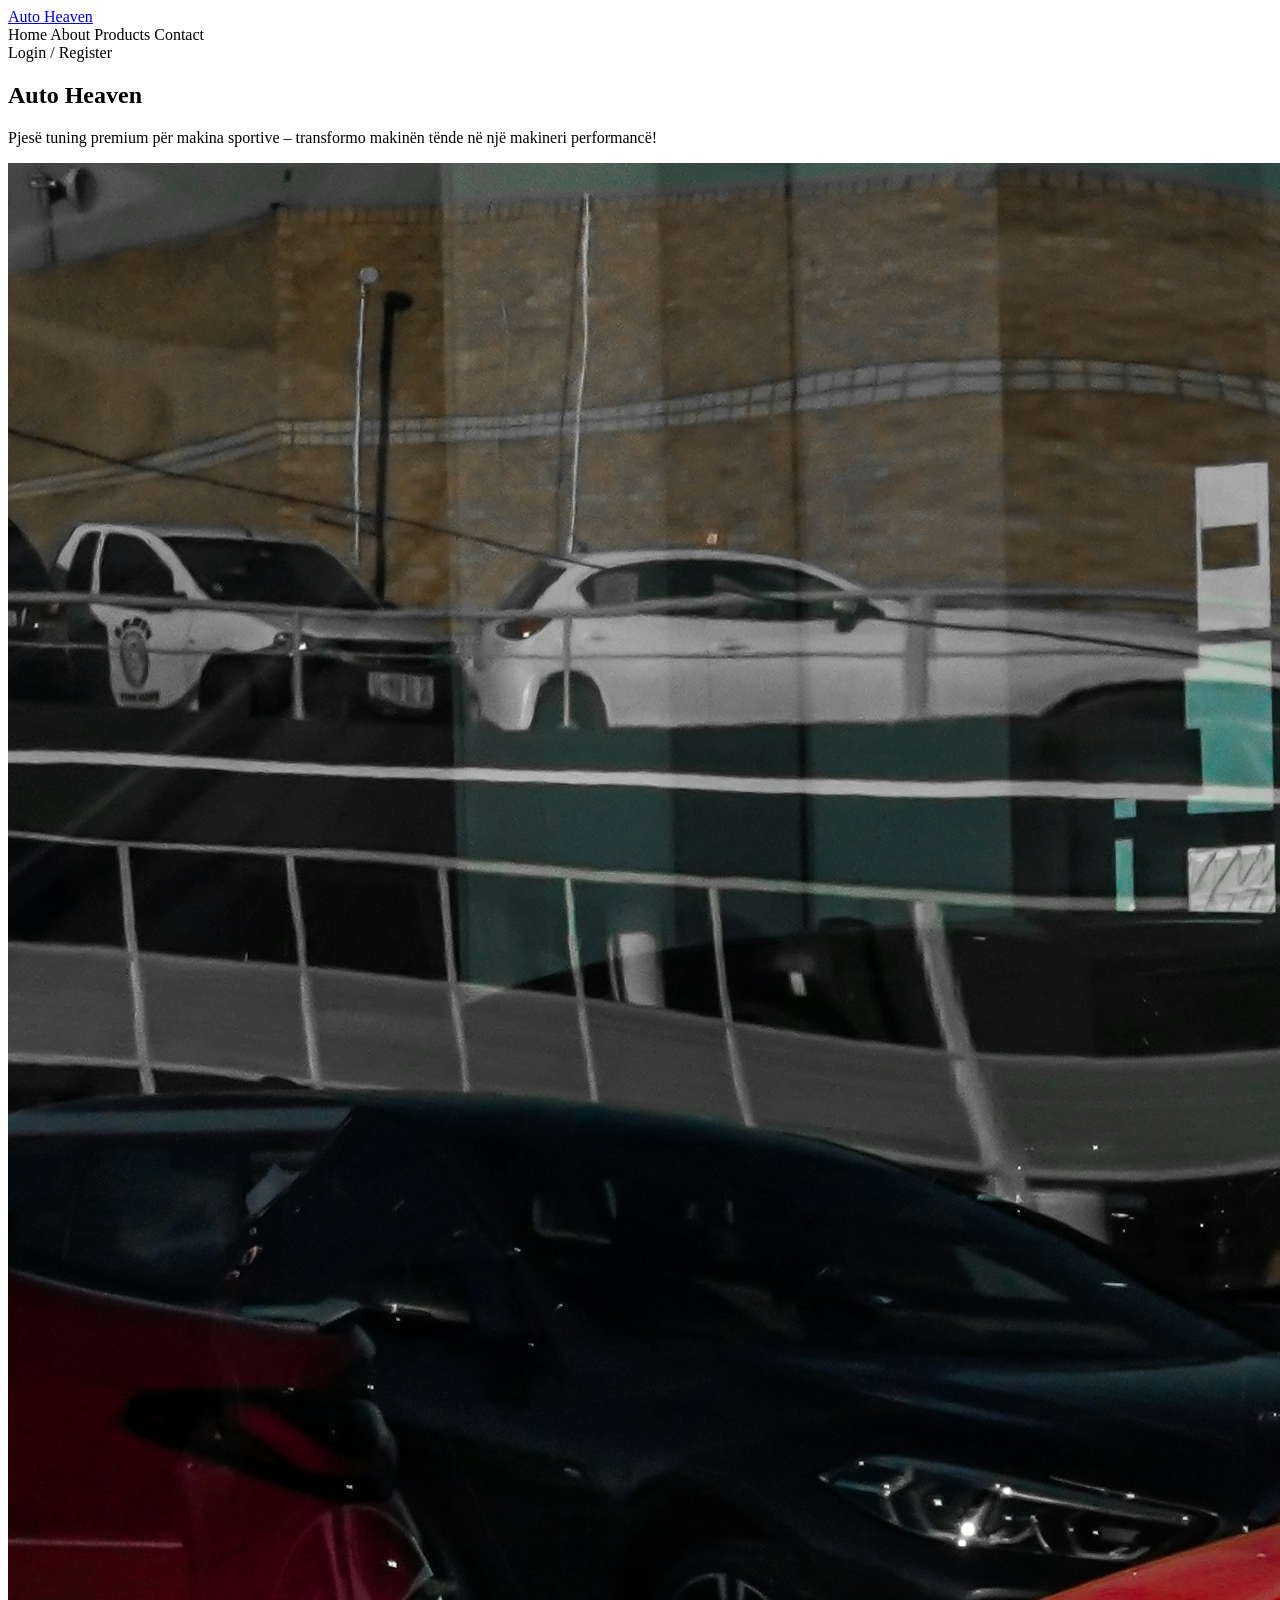
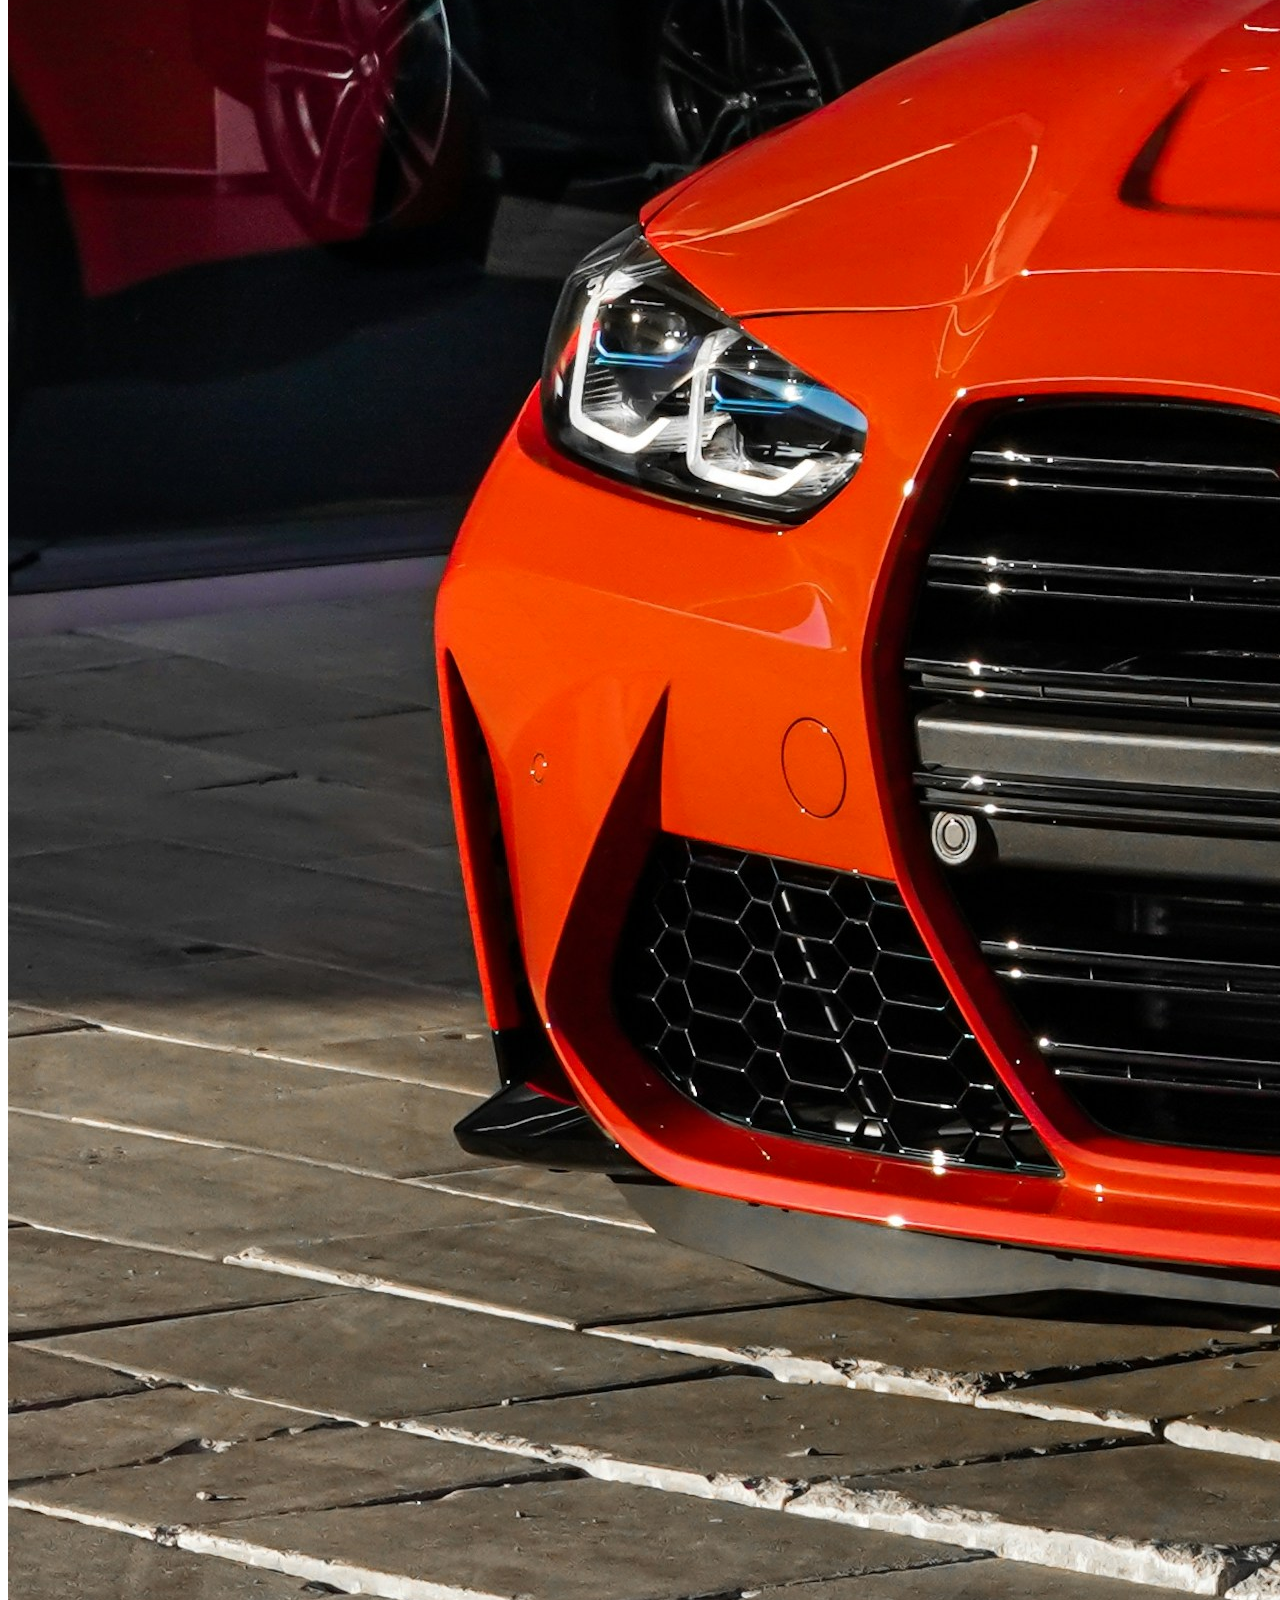
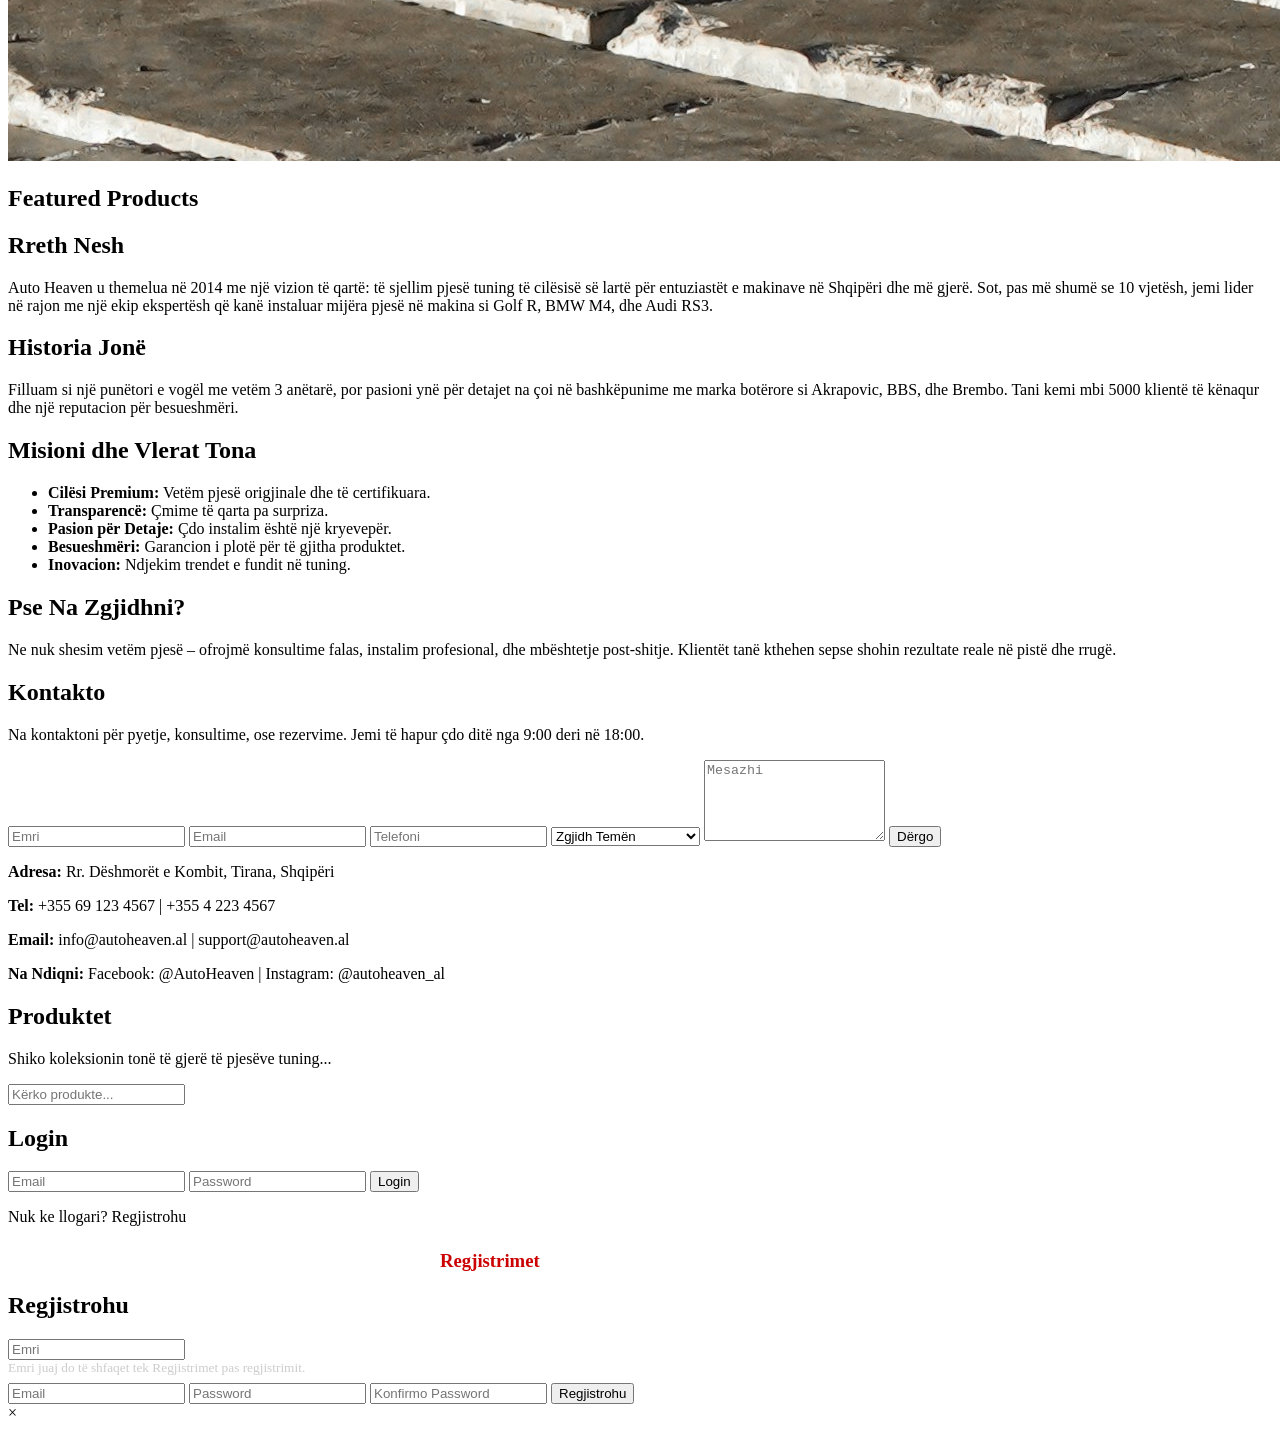
==== index.html @ 958596b0 "Update index.html" ====
<!DOCTYPE html>
<html lang="sq">
<head>
  <meta charset="UTF-8" />
  <meta name="viewport" content="width=device-width, initial-scale=1.0"/>
  <title>Auto Heaven | High-Performance Parts & Tuning</title>
  <link href="https://fonts.googleapis.com/css2?family=Orbitron:wght@700&family=Rajdhani:wght@500;700&display=swap" rel="stylesheet">
  <link rel="stylesheet" href="style.css" />
</head>
<body>
  <nav class="navbar">
    <a href="#" class="logo" id="homeLink">Auto Heaven</a>

    <div class="nav-links">
      <a data-section="home">Home</a>
      <a data-section="about">About</a>
      <a data-section="products">Products</a>
      <a data-section="contact">Contact</a>
    </div>

    <div class="user-area">
      <span id="userGreeting"></span>
      <a data-section="login" id="loginLink" class="btn">Login / Register</a>
    </div>
  </nav>

  <section id="home" class="section active">
    <h1 class="section-title">Auto Heaven</h1>
    <p class="section-subtitle">Pjesë tuning premium për makina sportive – transformo makinën tënde në një makineri performancë!</p>
    <img src="./hero.jpg" alt="Hero" class="hero-img">
    <h2>Featured Products</h2>
    <div class="products-grid" id="featuredGrid"></div>
  </section>

  <section id="about" class="section"></section>
  <section id="products" class="section"></section>
  <section id="contact" class="section"></section>
  <section id="login" class="section form-section"></section>
  <section id="register" class="section form-section"></section>

  

  <section id="about" class="section">
    <div class="about-card">
      <h1 class="section-title">Rreth Nesh</h1>
      <p>Auto Heaven u themelua në 2014 me një vizion të qartë: të sjellim pjesë tuning të cilësisë së lartë për entuziastët e makinave në Shqipëri dhe më gjerë. Sot, pas më shumë se 10 vjetësh, jemi lider në rajon me një ekip ekspertësh që kanë instaluar mijëra pjesë në makina si Golf R, BMW M4, dhe Audi RS3.</p>
      <h2>Historia Jonë</h2>
      <p>Filluam si një punëtori e vogël me vetëm 3 anëtarë, por pasioni ynë për detajet na çoi në bashkëpunime me marka botërore si Akrapovic, BBS, dhe Brembo. Tani kemi mbi 5000 klientë të kënaqur dhe një reputacion për besueshmëri.</p>
      <h2>Misioni dhe Vlerat Tona</h2>
      <ul>
        <li><strong>Cilësi Premium:</strong> Vetëm pjesë origjinale dhe të certifikuara.</li>
        <li><strong>Transparencë:</strong> Çmime të qarta pa surpriza.</li>
        <li><strong>Pasion për Detaje:</strong> Çdo instalim është një kryevepër.</li>
        <li><strong>Besueshmëri:</strong> Garancion i plotë për të gjitha produktet.</li>
        <li><strong>Inovacion:</strong> Ndjekim trendet e fundit në tuning.</li>
      </ul>
      <h2>Pse Na Zgjidhni?</h2>
      <p>Ne nuk shesim vetëm pjesë – ofrojmë konsultime falas, instalim profesional, dhe mbështetje post-shitje. Klientët tanë kthehen sepse shohin rezultate reale në pistë dhe rrugë.</p>
    </div>
  </section>

  <section id="contact" class="section">
    <h1 class="section-title">Kontakto</h1>
    <p>Na kontaktoni për pyetje, konsultime, ose rezervime. Jemi të hapur çdo ditë nga 9:00 deri në 18:00.</p>
    <div class="contact-wrapper">
      <form id="contactForm">
        <input type="text" placeholder="Emri" required>
        <input type="email" placeholder="Email" required>
        <input type="tel" placeholder="Telefoni" required>
        <select>
          <option value="">Zgjidh Temën</option>
          <option value="info">Informacion Produkte</option>
          <option value="tuning">Konsultim Tuning</option>
          <option value="install">Instalim</option>
        </select>
        <textarea placeholder="Mesazhi" rows="5" required></textarea>
        <button type="submit" class="btn">Dërgo</button>
      </form>
      <div class="contact-info">
        <p><strong>Adresa:</strong> Rr. Dëshmorët e Kombit, Tirana, Shqipëri</p>
        <p><strong>Tel:</strong> +355 69 123 4567 | +355 4 223 4567</p>
        <p><strong>Email:</strong> info@autoheaven.al | support@autoheaven.al</p>
        <p><strong>Na Ndiqni:</strong> Facebook: @AutoHeaven | Instagram: @autoheaven_al</p>
      </div>
    </div>
  </section>

  <section id="products" class="section">
    <h1 class="section-title">Produktet</h1>
    <p>Shiko koleksionin tonë të gjerë të pjesëve tuning...</p>
    <input type="text" id="searchInput" placeholder="Kërko produkte..." class="search-bar">
    <div class="products-grid" id="productsGrid"></div>
  </section>

  <section id="login" class="section form-section">
    <h1>Login</h1>
    <form id="loginForm">
      <input type="email" id="loginEmail" placeholder="Email" required>
      <input type="password" id="loginPassword" placeholder="Password" required>
      <button type="submit" class="btn">Login</button>
      <p>Nuk ke llogari? <a data-section="register">Regjistrohu</a></p>
    </form>
    <div id="loggedInPanel" style="display:none; margin-top:1rem; text-align:center;">
      <p id="loggedInMsg" style="margin-bottom:1rem; font-weight:700;"></p>
      <button id="sectionLogoutBtn" class="btn">Logout</button>
    </div>
    <div id="registeredUsers" style="display:block; margin-top:1.5rem; text-align:left; max-width:400px; margin-left:auto; margin-right:auto;">
      <h3 style="color:#c00; margin-bottom:0.5rem;">Regjistrimet</h3>
      <ul id="registeredList"></ul>
    </div>
  </section>

  <section id="register" class="section form-section">
    <h1>Regjistrohu</h1>
    <form id="registerForm">
      <input type="text" id="regName" placeholder="Emri" required>
      <small style="color:#ccc; display:block; margin-bottom:0.4rem;">Emri juaj do të shfaqet tek Regjistrimet pas regjistrimit.</small>
      <input type="email" id="regEmail" placeholder="Email" required>
      <input type="password" id="regPassword" placeholder="Password" required>
      <input type="password" id="regConfirm" placeholder="Konfirmo Password" required>
      <button type="submit" class="btn">Regjistrohu</button>
    </form>
  </section>

  <div id="productModal" class="modal">
    <div class="modal-content">
      <span class="close">&times;</span>
      <img id="modalImg" src="" alt="">
      <h2 id="modalName"></h2>
      <p id="modalDesc"></p>
      <p id="modalPrice"></p>
    </div>
  </div>

  <script src="script.js"></script>
</body>
</html>
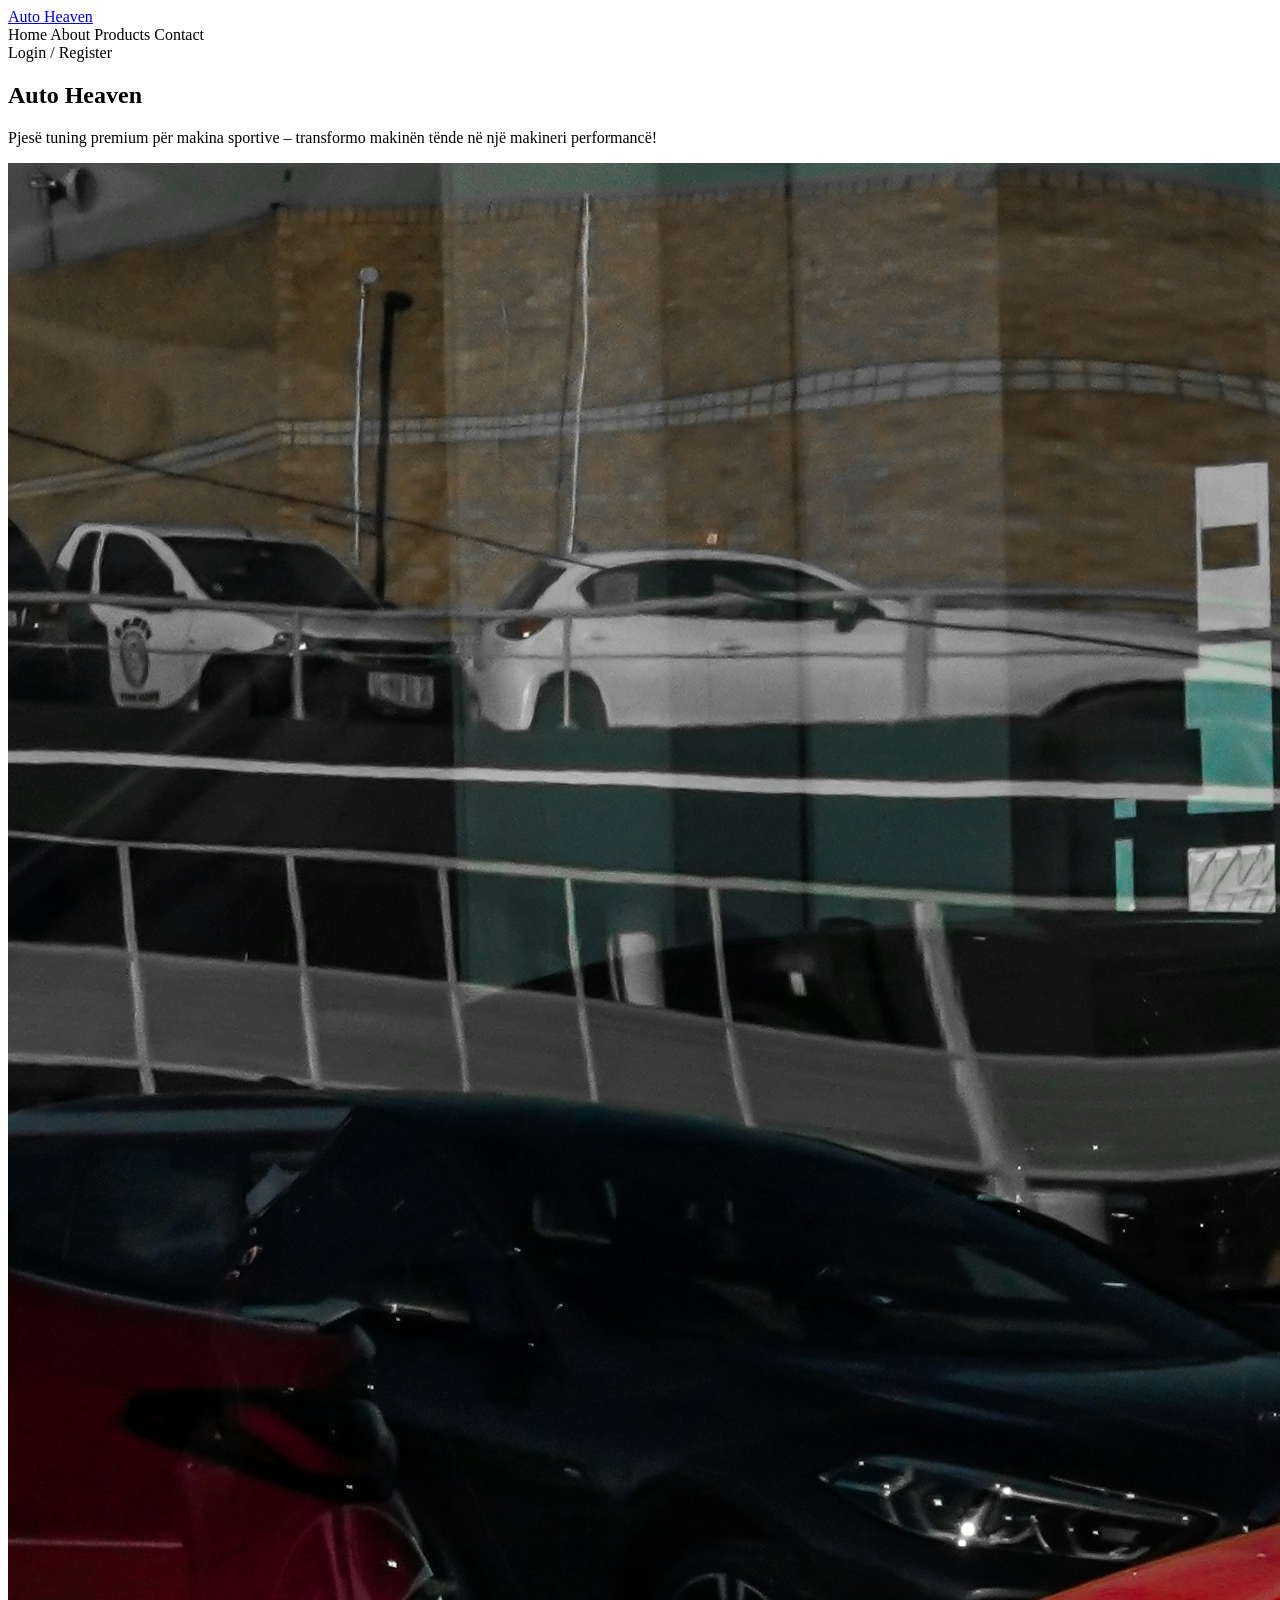
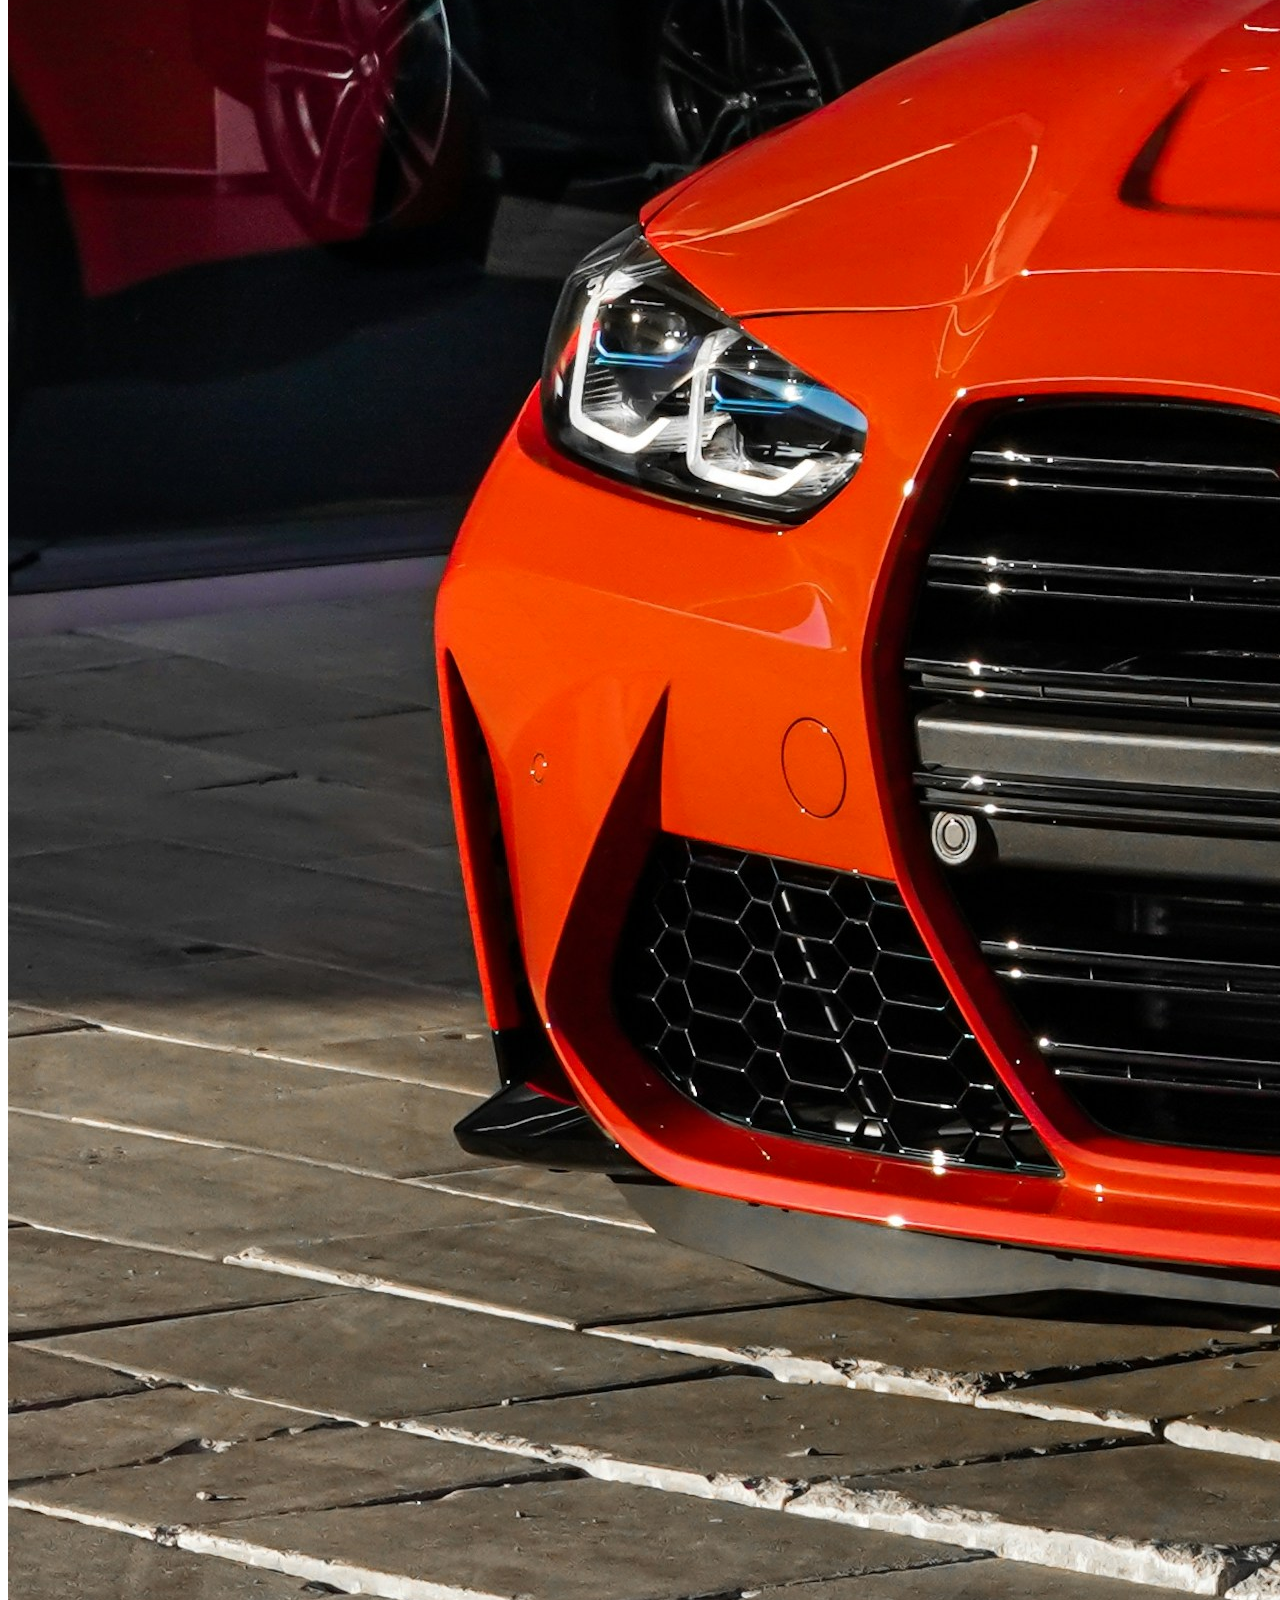
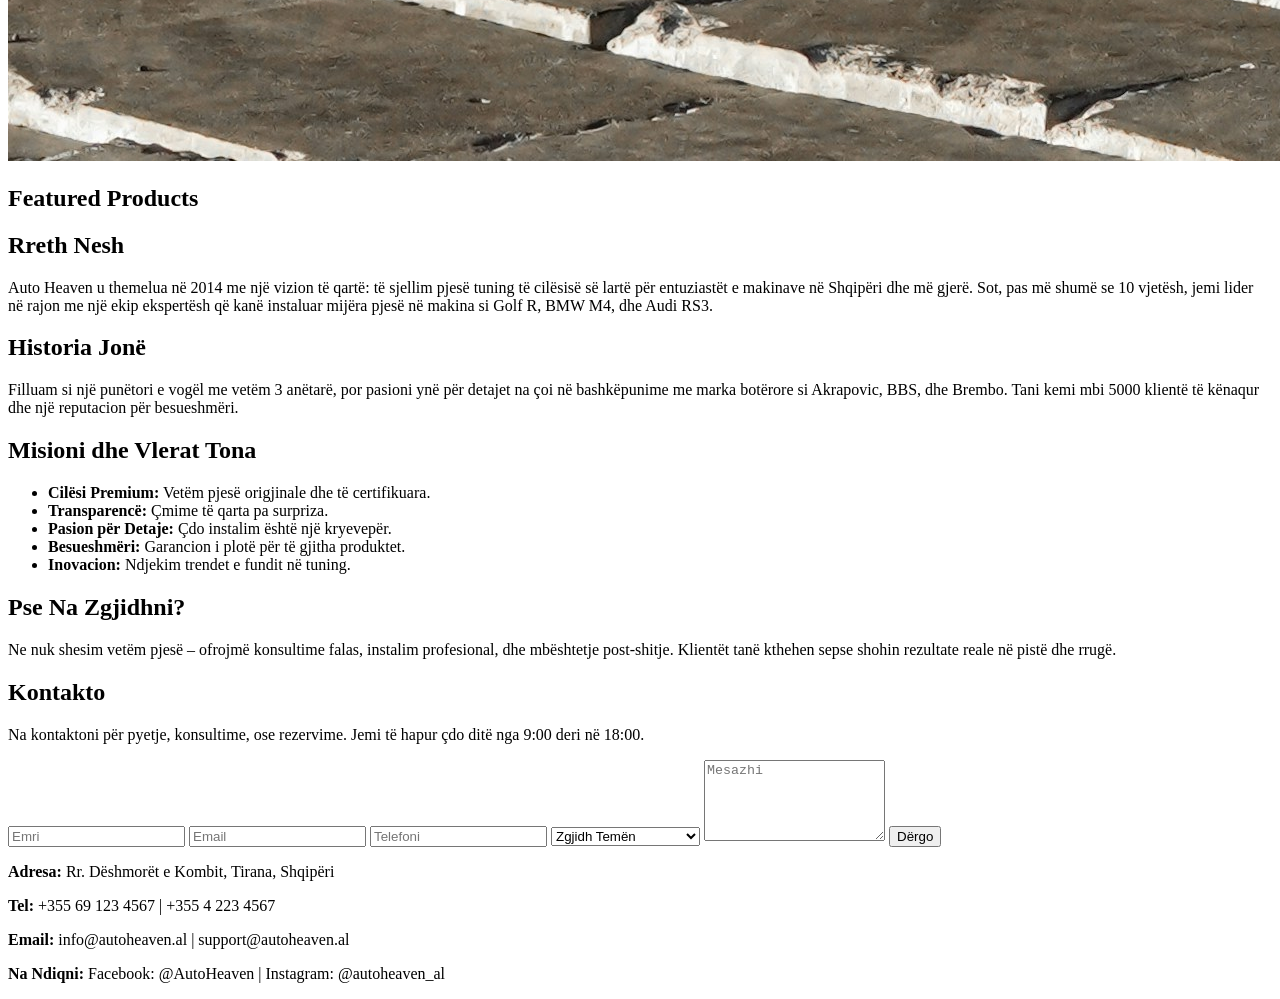
==== commit cf7fdc13: "Update index.html" ====
--- a/index.html
+++ b/index.html
@@ -84,54 +84,7 @@
       </div>
     </div>
   </section>
-
-  <section id="products" class="section">
-    <h1 class="section-title">Produktet</h1>
-    <p>Shiko koleksionin tonë të gjerë të pjesëve tuning...</p>
-    <input type="text" id="searchInput" placeholder="Kërko produkte..." class="search-bar">
-    <div class="products-grid" id="productsGrid"></div>
-  </section>
-
-  <section id="login" class="section form-section">
-    <h1>Login</h1>
-    <form id="loginForm">
-      <input type="email" id="loginEmail" placeholder="Email" required>
-      <input type="password" id="loginPassword" placeholder="Password" required>
-      <button type="submit" class="btn">Login</button>
-      <p>Nuk ke llogari? <a data-section="register">Regjistrohu</a></p>
-    </form>
-    <div id="loggedInPanel" style="display:none; margin-top:1rem; text-align:center;">
-      <p id="loggedInMsg" style="margin-bottom:1rem; font-weight:700;"></p>
-      <button id="sectionLogoutBtn" class="btn">Logout</button>
-    </div>
-    <div id="registeredUsers" style="display:block; margin-top:1.5rem; text-align:left; max-width:400px; margin-left:auto; margin-right:auto;">
-      <h3 style="color:#c00; margin-bottom:0.5rem;">Regjistrimet</h3>
-      <ul id="registeredList"></ul>
-    </div>
-  </section>
-
-  <section id="register" class="section form-section">
-    <h1>Regjistrohu</h1>
-    <form id="registerForm">
-      <input type="text" id="regName" placeholder="Emri" required>
-      <small style="color:#ccc; display:block; margin-bottom:0.4rem;">Emri juaj do të shfaqet tek Regjistrimet pas regjistrimit.</small>
-      <input type="email" id="regEmail" placeholder="Email" required>
-      <input type="password" id="regPassword" placeholder="Password" required>
-      <input type="password" id="regConfirm" placeholder="Konfirmo Password" required>
-      <button type="submit" class="btn">Regjistrohu</button>
-    </form>
-  </section>
-
-  <div id="productModal" class="modal">
-    <div class="modal-content">
-      <span class="close">&times;</span>
-      <img id="modalImg" src="" alt="">
-      <h2 id="modalName"></h2>
-      <p id="modalDesc"></p>
-      <p id="modalPrice"></p>
-    </div>
-  </div>
-
+  
   <script src="script.js"></script>
 </body>
 </html>
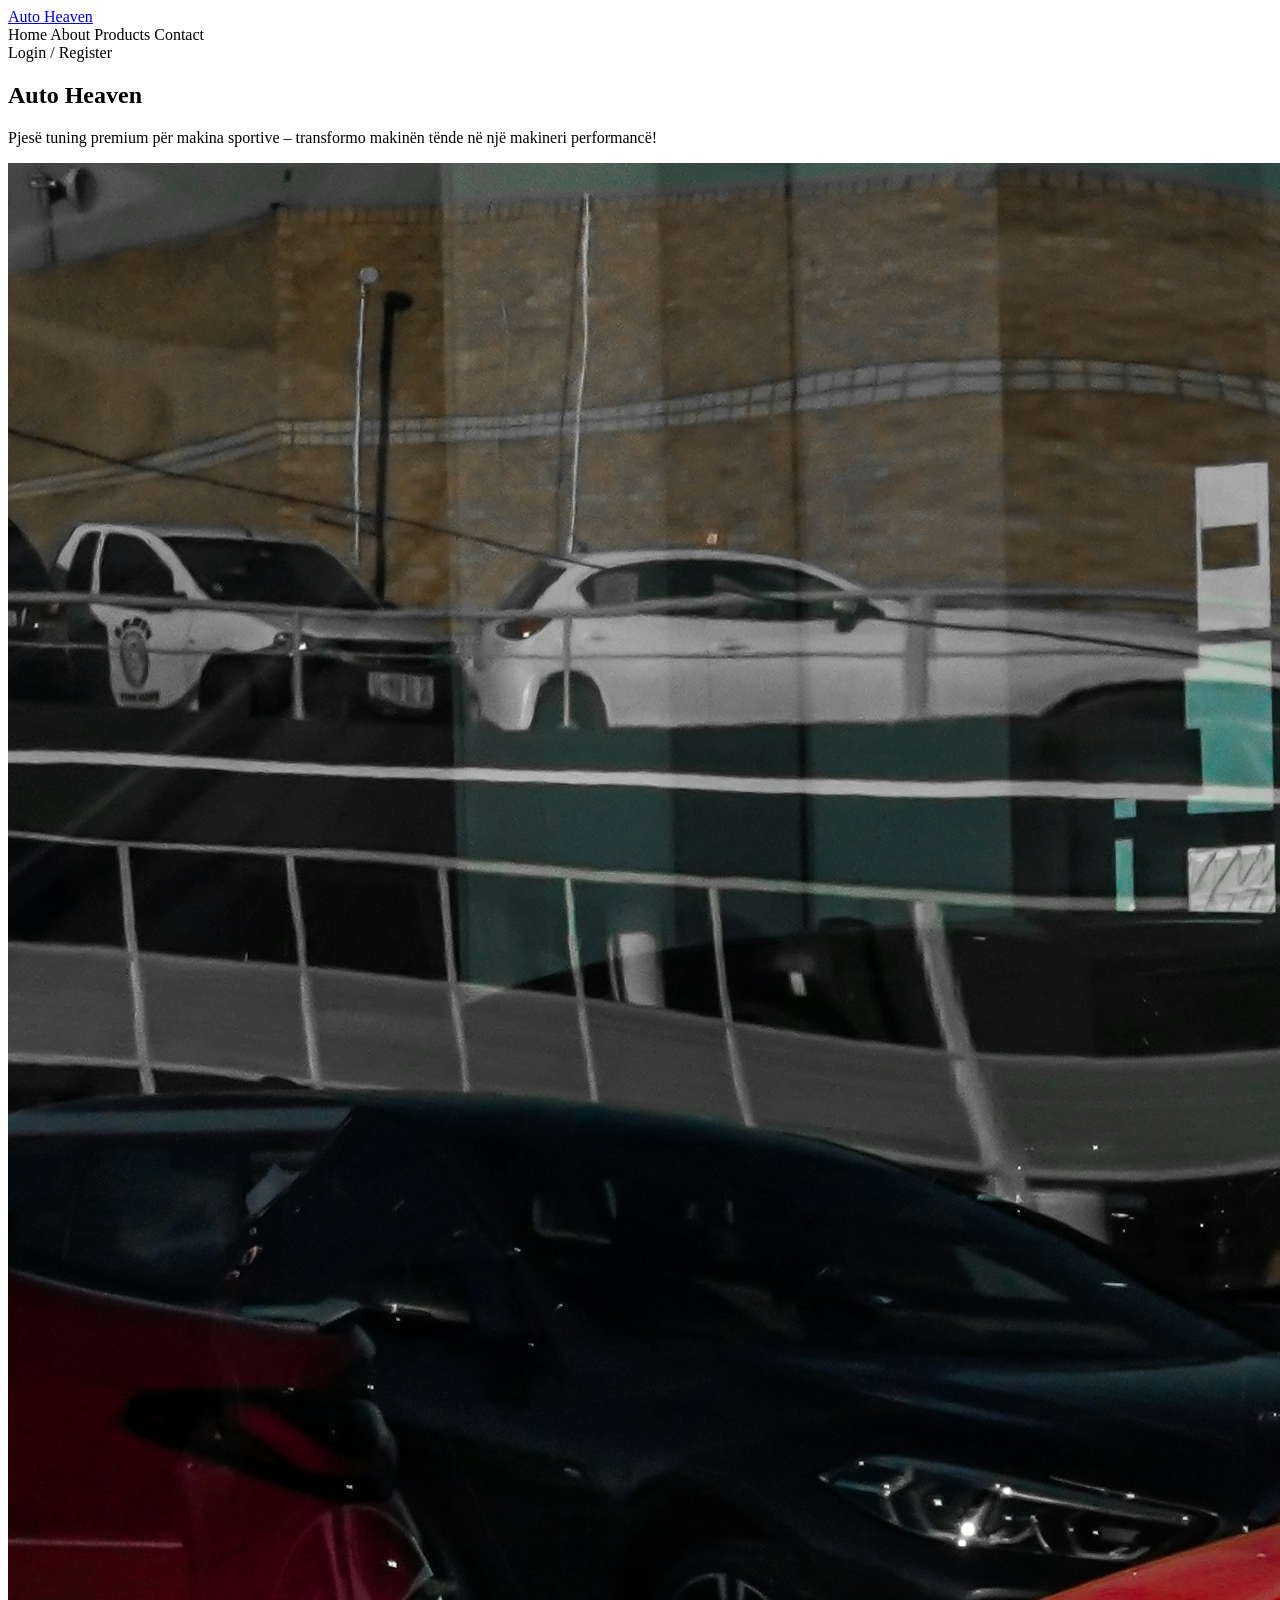
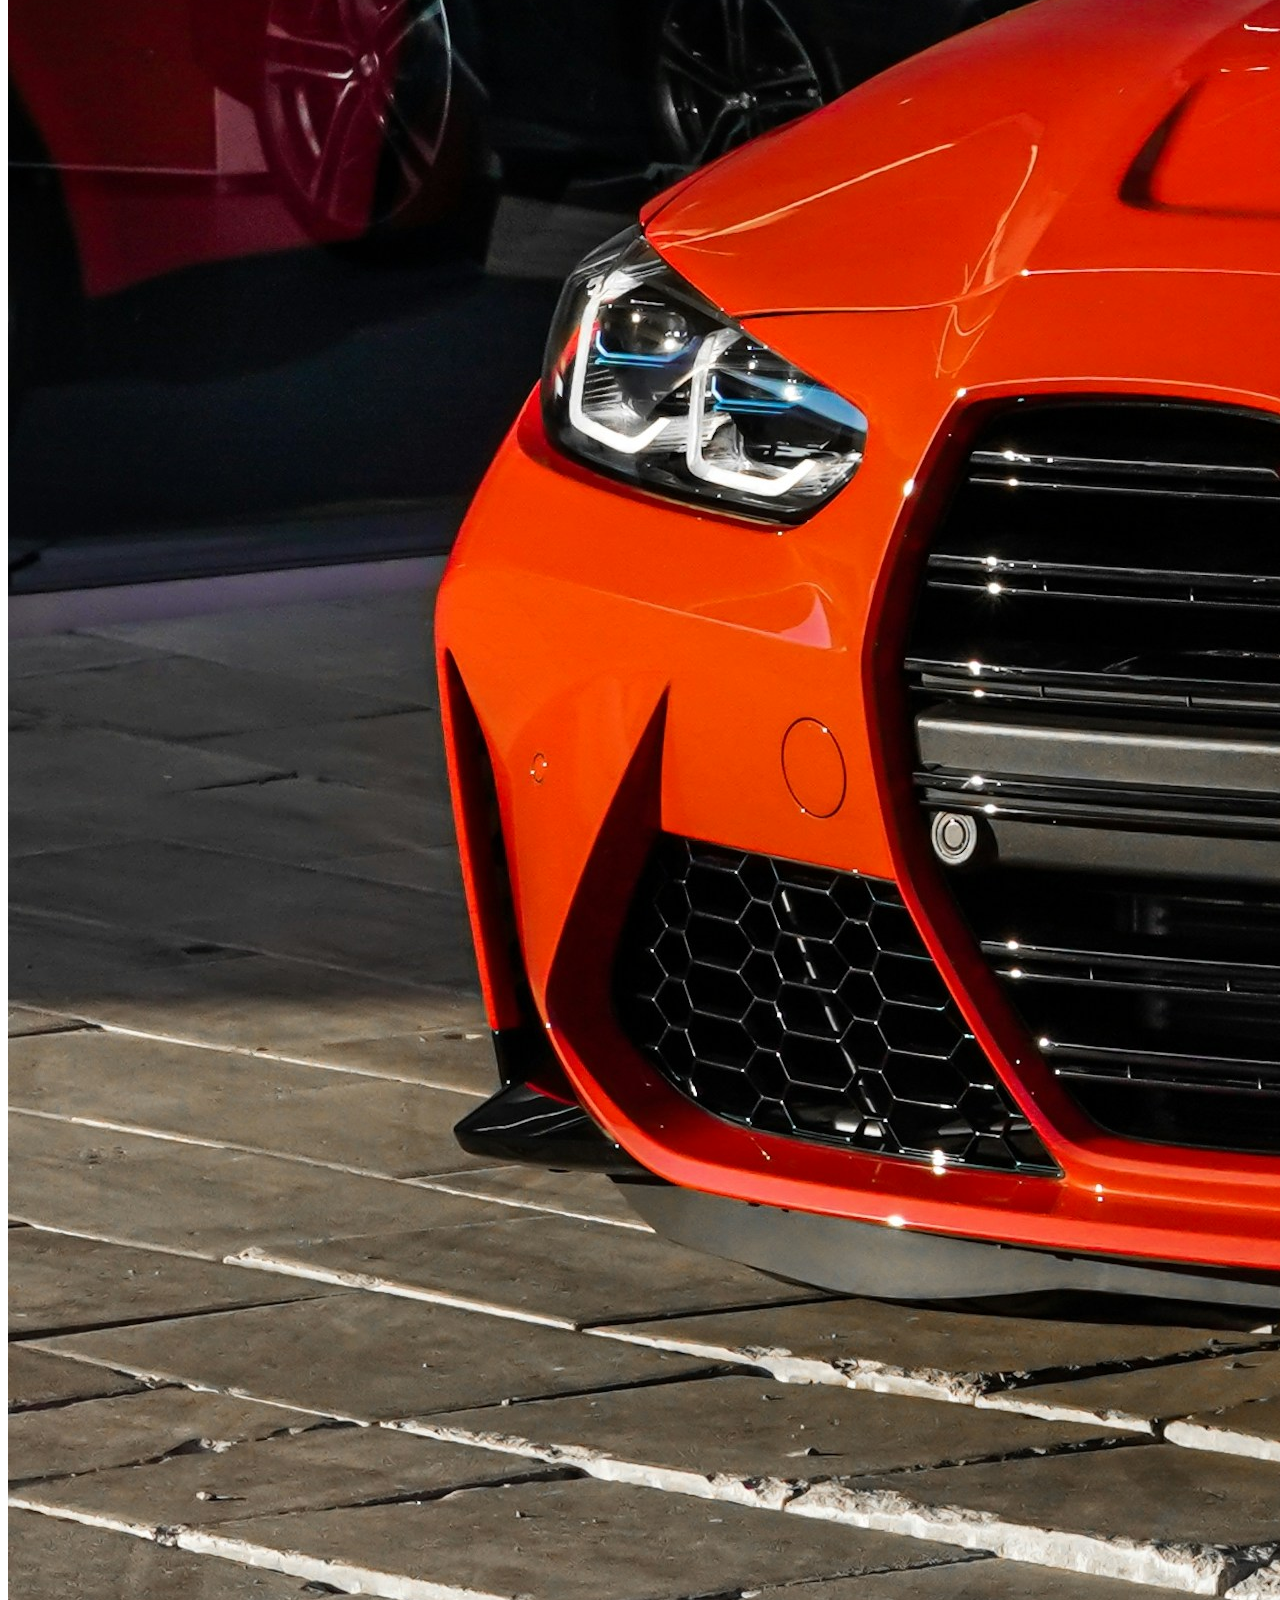
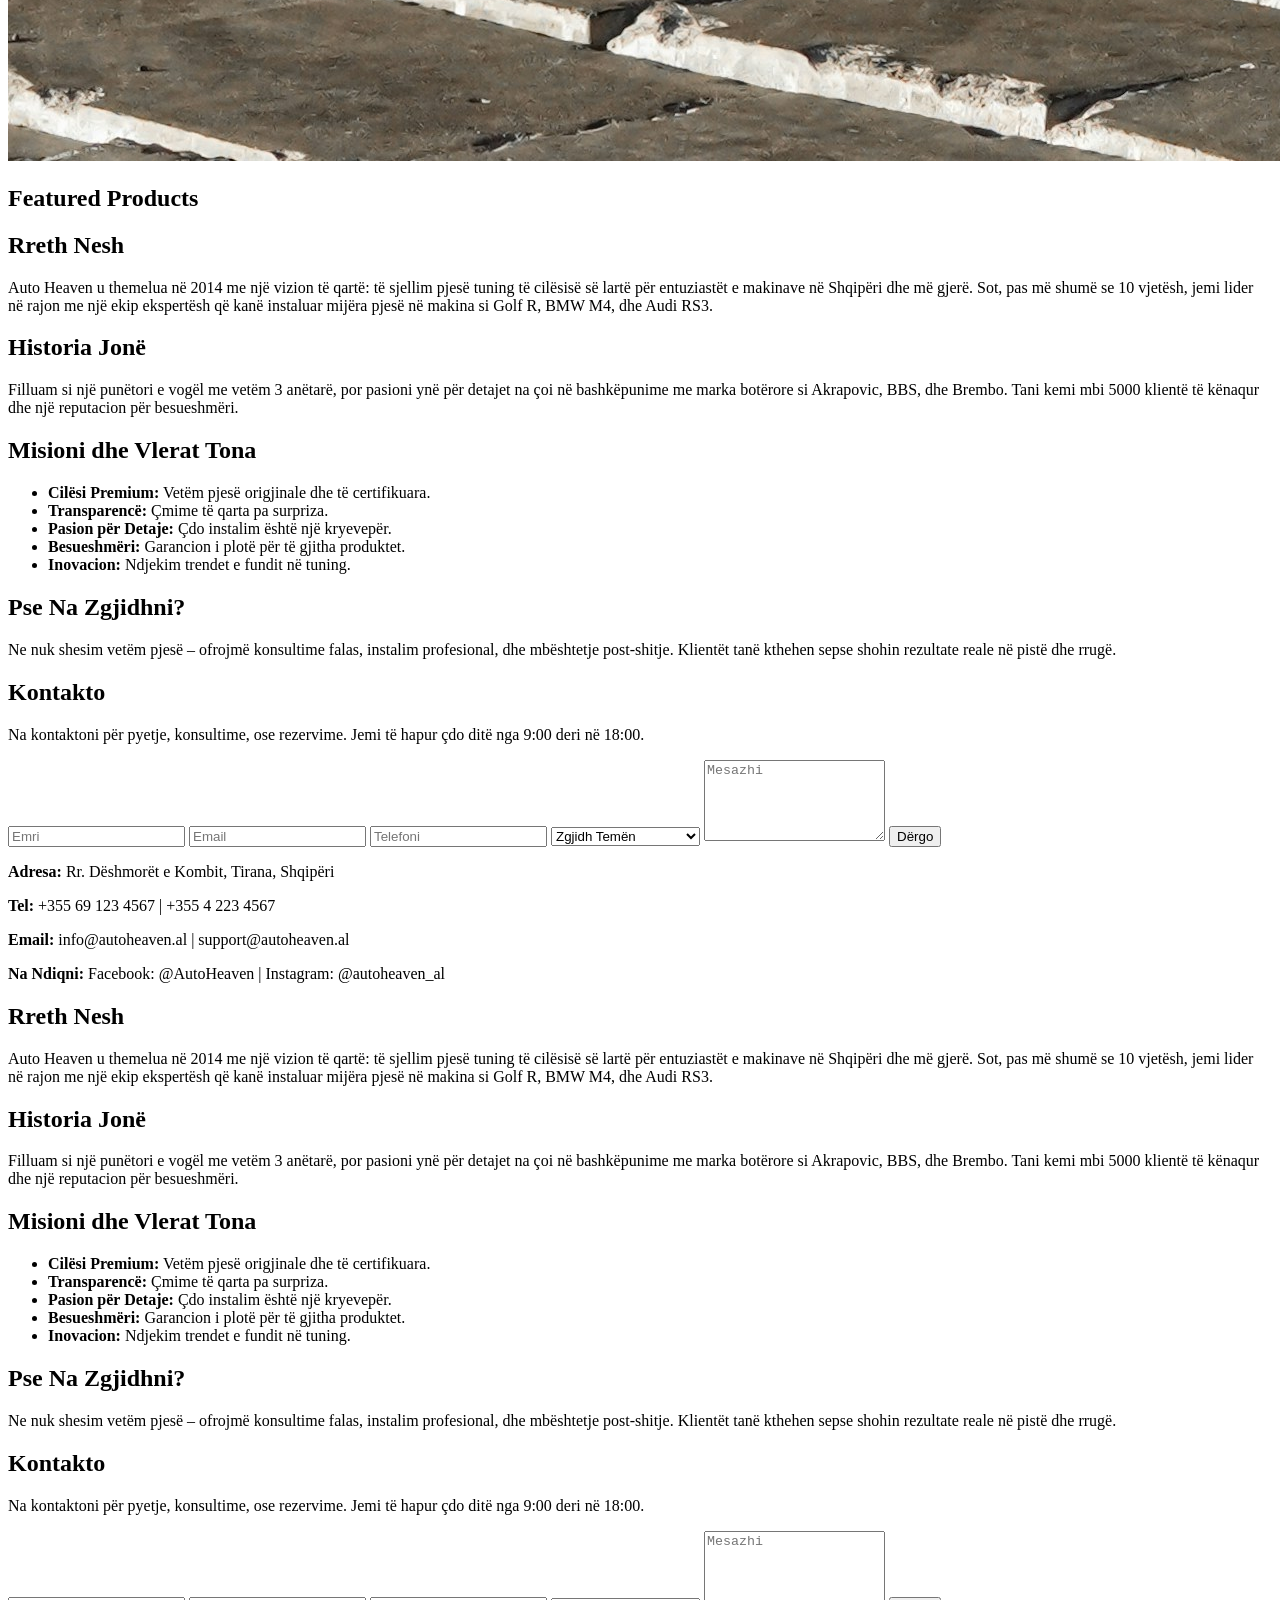
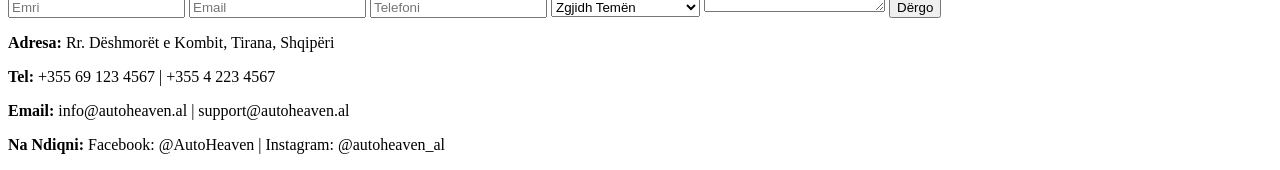
==== commit 188c42f6: "Merge branch 'main' of https://github.com/EngjellJashari/Projekti-WEB" ====
--- a/index.html
+++ b/index.html
@@ -84,6 +84,55 @@
       </div>
     </div>
   </section>
+
+
+
+  
+
+  <section id="about" class="section">
+    <div class="about-card">
+      <h1 class="section-title">Rreth Nesh</h1>
+      <p>Auto Heaven u themelua në 2014 me një vizion të qartë: të sjellim pjesë tuning të cilësisë së lartë për entuziastët e makinave në Shqipëri dhe më gjerë. Sot, pas më shumë se 10 vjetësh, jemi lider në rajon me një ekip ekspertësh që kanë instaluar mijëra pjesë në makina si Golf R, BMW M4, dhe Audi RS3.</p>
+      <h2>Historia Jonë</h2>
+      <p>Filluam si një punëtori e vogël me vetëm 3 anëtarë, por pasioni ynë për detajet na çoi në bashkëpunime me marka botërore si Akrapovic, BBS, dhe Brembo. Tani kemi mbi 5000 klientë të kënaqur dhe një reputacion për besueshmëri.</p>
+      <h2>Misioni dhe Vlerat Tona</h2>
+      <ul>
+        <li><strong>Cilësi Premium:</strong> Vetëm pjesë origjinale dhe të certifikuara.</li>
+        <li><strong>Transparencë:</strong> Çmime të qarta pa surpriza.</li>
+        <li><strong>Pasion për Detaje:</strong> Çdo instalim është një kryevepër.</li>
+        <li><strong>Besueshmëri:</strong> Garancion i plotë për të gjitha produktet.</li>
+        <li><strong>Inovacion:</strong> Ndjekim trendet e fundit në tuning.</li>
+      </ul>
+      <h2>Pse Na Zgjidhni?</h2>
+      <p>Ne nuk shesim vetëm pjesë – ofrojmë konsultime falas, instalim profesional, dhe mbështetje post-shitje. Klientët tanë kthehen sepse shohin rezultate reale në pistë dhe rrugë.</p>
+    </div>
+  </section>
+
+  <section id="contact" class="section">
+    <h1 class="section-title">Kontakto</h1>
+    <p>Na kontaktoni për pyetje, konsultime, ose rezervime. Jemi të hapur çdo ditë nga 9:00 deri në 18:00.</p>
+    <div class="contact-wrapper">
+      <form id="contactForm">
+        <input type="text" placeholder="Emri" required>
+        <input type="email" placeholder="Email" required>
+        <input type="tel" placeholder="Telefoni" required>
+        <select>
+          <option value="">Zgjidh Temën</option>
+          <option value="info">Informacion Produkte</option>
+          <option value="tuning">Konsultim Tuning</option>
+          <option value="install">Instalim</option>
+        </select>
+        <textarea placeholder="Mesazhi" rows="5" required></textarea>
+        <button type="submit" class="btn">Dërgo</button>
+      </form>
+      <div class="contact-info">
+        <p><strong>Adresa:</strong> Rr. Dëshmorët e Kombit, Tirana, Shqipëri</p>
+        <p><strong>Tel:</strong> +355 69 123 4567 | +355 4 223 4567</p>
+        <p><strong>Email:</strong> info@autoheaven.al | support@autoheaven.al</p>
+        <p><strong>Na Ndiqni:</strong> Facebook: @AutoHeaven | Instagram: @autoheaven_al</p>
+      </div>
+    </div>
+  </section>
   
   <script src="script.js"></script>
 </body>
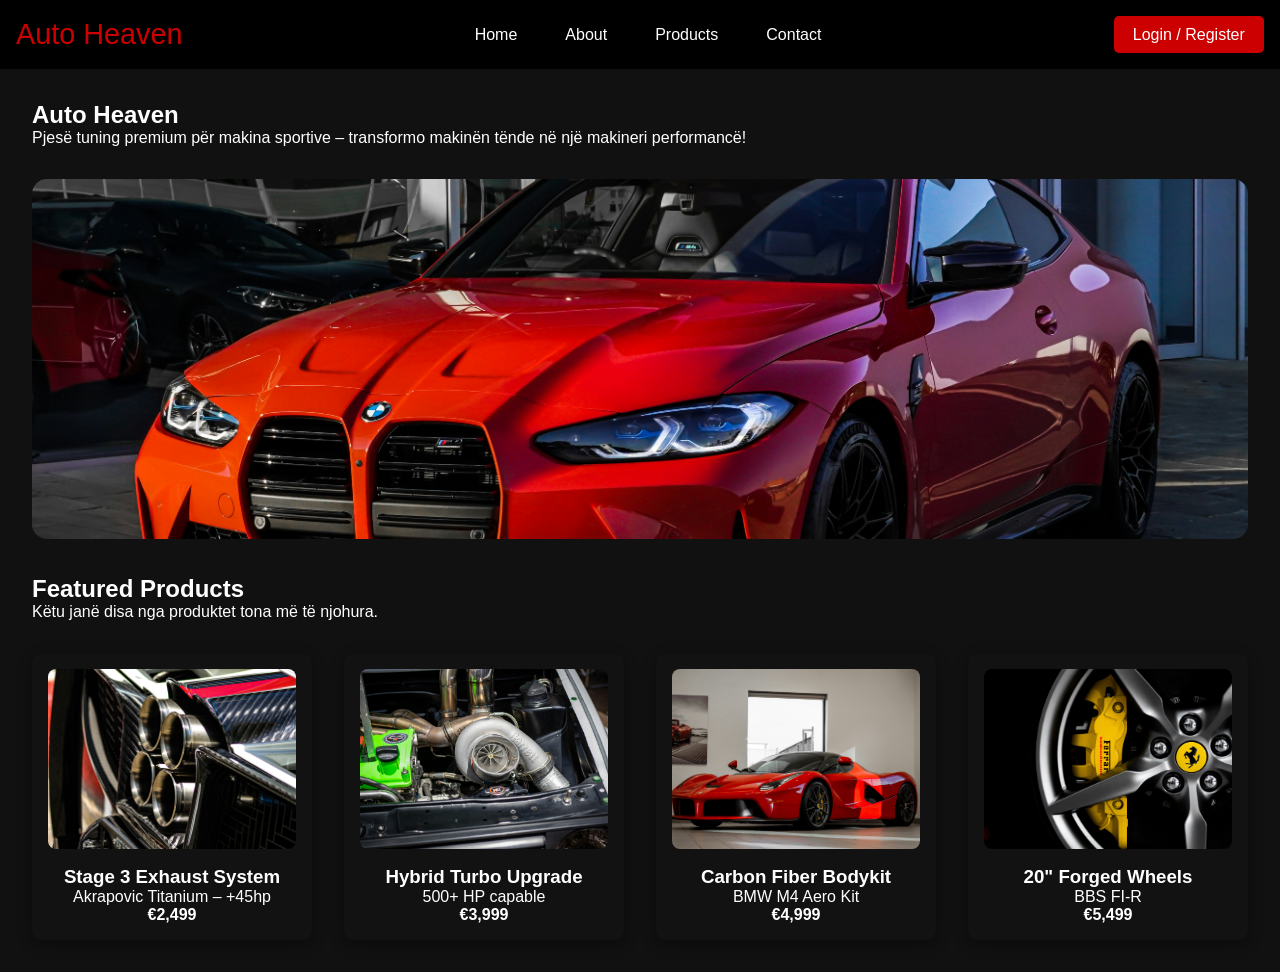
==== commit b174490e: "update ne kod" ====
--- a/index.html
+++ b/index.html
@@ -29,16 +29,9 @@
     <p class="section-subtitle">Pjesë tuning premium për makina sportive – transformo makinën tënde në një makineri performancë!</p>
     <img src="./hero.jpg" alt="Hero" class="hero-img">
     <h2>Featured Products</h2>
+    <p>Këtu janë disa nga produktet tona më të njohura.</p>
     <div class="products-grid" id="featuredGrid"></div>
   </section>
-
-  <section id="about" class="section"></section>
-  <section id="products" class="section"></section>
-  <section id="contact" class="section"></section>
-  <section id="login" class="section form-section"></section>
-  <section id="register" class="section form-section"></section>
-
-  
 
   <section id="about" class="section">
     <div class="about-card">
@@ -57,6 +50,13 @@
       <h2>Pse Na Zgjidhni?</h2>
       <p>Ne nuk shesim vetëm pjesë – ofrojmë konsultime falas, instalim profesional, dhe mbështetje post-shitje. Klientët tanë kthehen sepse shohin rezultate reale në pistë dhe rrugë.</p>
     </div>
+  </section>
+
+  <section id="products" class="section">
+    <h1 class="section-title">Produktet</h1>
+    <p>Shiko koleksionin tonë të gjerë të pjesëve tuning, nga sistemet e shkarkimit deri te rrotat forged. Çdo produkt vjen me garancion dhe opsione personalizimi.</p>
+    <input type="text" id="searchInput" placeholder="Kërko produkte..." class="search-bar">
+    <div class="products-grid" id="productsGrid"></div>
   </section>
 
   <section id="contact" class="section">
@@ -85,55 +85,46 @@
     </div>
   </section>
 
-
-
-  
-
-  <section id="about" class="section">
-    <div class="about-card">
-      <h1 class="section-title">Rreth Nesh</h1>
-      <p>Auto Heaven u themelua në 2014 me një vizion të qartë: të sjellim pjesë tuning të cilësisë së lartë për entuziastët e makinave në Shqipëri dhe më gjerë. Sot, pas më shumë se 10 vjetësh, jemi lider në rajon me një ekip ekspertësh që kanë instaluar mijëra pjesë në makina si Golf R, BMW M4, dhe Audi RS3.</p>
-      <h2>Historia Jonë</h2>
-      <p>Filluam si një punëtori e vogël me vetëm 3 anëtarë, por pasioni ynë për detajet na çoi në bashkëpunime me marka botërore si Akrapovic, BBS, dhe Brembo. Tani kemi mbi 5000 klientë të kënaqur dhe një reputacion për besueshmëri.</p>
-      <h2>Misioni dhe Vlerat Tona</h2>
-      <ul>
-        <li><strong>Cilësi Premium:</strong> Vetëm pjesë origjinale dhe të certifikuara.</li>
-        <li><strong>Transparencë:</strong> Çmime të qarta pa surpriza.</li>
-        <li><strong>Pasion për Detaje:</strong> Çdo instalim është një kryevepër.</li>
-        <li><strong>Besueshmëri:</strong> Garancion i plotë për të gjitha produktet.</li>
-        <li><strong>Inovacion:</strong> Ndjekim trendet e fundit në tuning.</li>
-      </ul>
-      <h2>Pse Na Zgjidhni?</h2>
-      <p>Ne nuk shesim vetëm pjesë – ofrojmë konsultime falas, instalim profesional, dhe mbështetje post-shitje. Klientët tanë kthehen sepse shohin rezultate reale në pistë dhe rrugë.</p>
+  <section id="login" class="section form-section">
+    <h1 class="section-title">Kyçu</h1>
+    <form id="loginForm">
+      <input type="email" id="loginEmail" placeholder="Email" required>
+      <input type="password" id="loginPassword" placeholder="Fjalëkalimi" required>
+      <button type="submit" class="btn">Kyçu</button>
+      <p>Nuk ke llogari? <a data-section="register">Regjistrohu</a></p>
+    </form>
+    <div id="loggedInPanel" style="display:none; margin-top:1rem; text-align:center;">
+      <p id="loggedInMsg" style="margin-bottom:1rem; font-weight:700;"></p>
+      <button id="sectionLogoutBtn" class="btn">Dil</button>
+    </div>
+    <div id="registeredUsers" style="display:block; margin-top:1.5rem; text-align:left; max-width:400px; margin-left:auto; margin-right:auto;">
+      <h3 style="color:#c00; margin-bottom:0.5rem;">Regjistrimet</h3>
+      <ul id="registeredList"></ul>
     </div>
   </section>
 
-  <section id="contact" class="section">
-    <h1 class="section-title">Kontakto</h1>
-    <p>Na kontaktoni për pyetje, konsultime, ose rezervime. Jemi të hapur çdo ditë nga 9:00 deri në 18:00.</p>
-    <div class="contact-wrapper">
-      <form id="contactForm">
-        <input type="text" placeholder="Emri" required>
-        <input type="email" placeholder="Email" required>
-        <input type="tel" placeholder="Telefoni" required>
-        <select>
-          <option value="">Zgjidh Temën</option>
-          <option value="info">Informacion Produkte</option>
-          <option value="tuning">Konsultim Tuning</option>
-          <option value="install">Instalim</option>
-        </select>
-        <textarea placeholder="Mesazhi" rows="5" required></textarea>
-        <button type="submit" class="btn">Dërgo</button>
-      </form>
-      <div class="contact-info">
-        <p><strong>Adresa:</strong> Rr. Dëshmorët e Kombit, Tirana, Shqipëri</p>
-        <p><strong>Tel:</strong> +355 69 123 4567 | +355 4 223 4567</p>
-        <p><strong>Email:</strong> info@autoheaven.al | support@autoheaven.al</p>
-        <p><strong>Na Ndiqni:</strong> Facebook: @AutoHeaven | Instagram: @autoheaven_al</p>
-      </div>
+  <section id="register" class="section form-section">
+    <h1 class="section-title">Regjistrohu</h1>
+    <form id="registerForm">
+      <input type="text" id="regName" placeholder="Emri" required>
+      <small style="color:#ccc; display:block; margin-bottom:0.4rem;">Emri juaj do të shfaqet tek Regjistrimet pas regjistrimit.</small>
+      <input type="email" id="regEmail" placeholder="Email" required>
+      <input type="password" id="regPassword" placeholder="Fjalëkalimi" required>
+      <input type="password" id="regConfirm" placeholder="Konfirmo Fjalëkalimin" required>
+      <button type="submit" class="btn">Regjistrohu</button>
+    </form>
+  </section>
+
+  <div id="productModal" class="modal">
+    <div class="modal-content">
+      <span class="close">&times;</span>
+      <img id="modalImg" src="" alt="">
+      <h2 id="modalName"></h2>
+      <p id="modalDesc"></p>
+      <p id="modalPrice"></p>
     </div>
-  </section>
-  
+  </div>
+
   <script src="script.js"></script>
 </body>
 </html>
--- a/style.css
+++ b/style.css
@@ -0,0 +1,151 @@
+* { box-sizing: border-box; margin: 0; padding: 0; }
+body { background: #111; color: #fff; font-family: 'Rajdhani', sans-serif; }
+
+/* Sections: show only the active one */
+.section { display: none; padding: 2rem; }
+.section.active { display: block; animation: fadeInUp 0.35s ease; }
+
+.navbar { 
+  background: #000; 
+  padding: 1rem; 
+  display: flex; 
+  justify-content: space-between; 
+  align-items: center; 
+  flex-wrap: wrap; 
+  animation: slideDown 0.5s ease-in-out; 
+}
+.logo { 
+  font-family: 'Orbitron', sans-serif; 
+  font-size: 1.8rem; 
+  color: #c00; 
+  text-decoration: none; 
+  transition: color 0.3s; 
+}
+.logo:hover { color: #ff3333; }
+.nav-links {
+  display: flex;
+  align-items: center;
+  gap: 1rem;
+}
+.nav-links a { 
+  color: #fff; 
+  margin: 0 1rem; 
+  text-decoration: none; 
+  cursor: pointer; 
+  transition: color 0.3s; 
+}
+.nav-links a:hover { color: #c00; }
+.btn { 
+  background: #c00; 
+  color: #fff; 
+  padding: 0.6rem 1.2rem; 
+  border: none; 
+  cursor: pointer; 
+  border-radius: 5px; 
+  transition: transform 0.3s, box-shadow 0.3s; 
+  animation: pulse 1.5s infinite; 
+}
+.btn:hover { 
+  transform: scale(1.05); 
+  box-shadow: 0 0 15px rgba(204, 0, 0, 0.7); 
+}
+
+#registeredUsers { max-width: 420px; margin: 0.5rem auto; color: #eee; }
+#registeredList { 
+  list-style: none; 
+  padding: 0.5rem; 
+  background: #121212; 
+  border-radius: 8px; 
+}
+#registeredList li { 
+  color: #ddd; 
+  padding: 0.4rem 0.6rem; 
+  border-bottom: 1px dashed #333; 
+}
+#registeredList li:last-child { border-bottom: none; }
+.modal { 
+  display: none; 
+  position: fixed; 
+  top: 0; left: 0; 
+  width: 100%; height: 100%; 
+  background: rgba(0,0,0,0.9); 
+  justify-content: center; 
+  align-items: center; 
+  z-index: 1000; 
+}
+.modal-content { 
+  background: #1a1a1a; 
+  padding: 2rem; 
+  border-radius: 15px; 
+  max-width: 600px; 
+  position: relative; 
+}
+.close { 
+  position: absolute; 
+  top: 10px; right: 20px; 
+  font-size: 2rem; 
+  cursor: pointer; 
+  color: #c00; 
+}
+.close:hover { color: #fff; }
+#modalImg { 
+  width: 100%; 
+  max-height: 60vh; 
+  object-fit: contain; 
+  border-radius: 10px; 
+  margin-bottom: 1rem; 
+}
+
+/* Animacionet */
+@keyframes fadeIn { from { opacity: 0; } to { opacity: 1; } }
+@keyframes fadeInUp { from { opacity: 0; transform: translateY(20px); } to { opacity: 1; transform: translateY(0); } }
+@keyframes zoomIn { from { transform: scale(0.8); opacity: 0; } to { transform: scale(1); opacity: 1; } }
+@keyframes slideDown { from { transform: translateY(-100%); } to { transform: translateY(0); } }
+@keyframes pulse { 0% { transform: scale(1); } 50% { transform: scale(1.05); } 100% { transform: scale(1); } }
+
+@media (max-width: 768px) {
+  .contact-wrapper { grid-template-columns: 1fr; }
+  .navbar { flex-direction: column; }
+  .nav-links { margin: 1rem 0; }
+  .product-card img { height: 200px; }
+}
+.hero-img { 
+  width: 100%; 
+  max-height: 400px; 
+  object-fit: cover; 
+  border-radius: 15px; 
+  margin: 2rem 0; 
+  animation: zoomIn 1.2s ease-in-out; 
+}
+.products-grid { 
+  display: grid; 
+  grid-template-columns: repeat(auto-fit, minmax(280px, 1fr)); 
+  gap: 2rem; 
+  margin-top: 2rem; 
+}
+
+/* Product card visuals */
+.product-card {
+  background: #121212;
+  padding: 1rem;
+  border-radius: 10px;
+  text-align: center;
+  box-shadow: 0 4px 14px rgba(0,0,0,0.4);
+}
+.product-card img {
+  width: 100%;
+  height: 180px;
+  object-fit: cover;
+  border-radius: 8px;
+  margin-bottom: 0.8rem;
+}
+
+/* Ensure hero image scales well */
+.hero-img { 
+  width: 100%; 
+  max-height: 360px; 
+  object-fit: cover; 
+  border-radius: 15px; 
+  margin: 2rem 0; 
+  animation: zoomIn 1.2s ease-in-out; 
+}
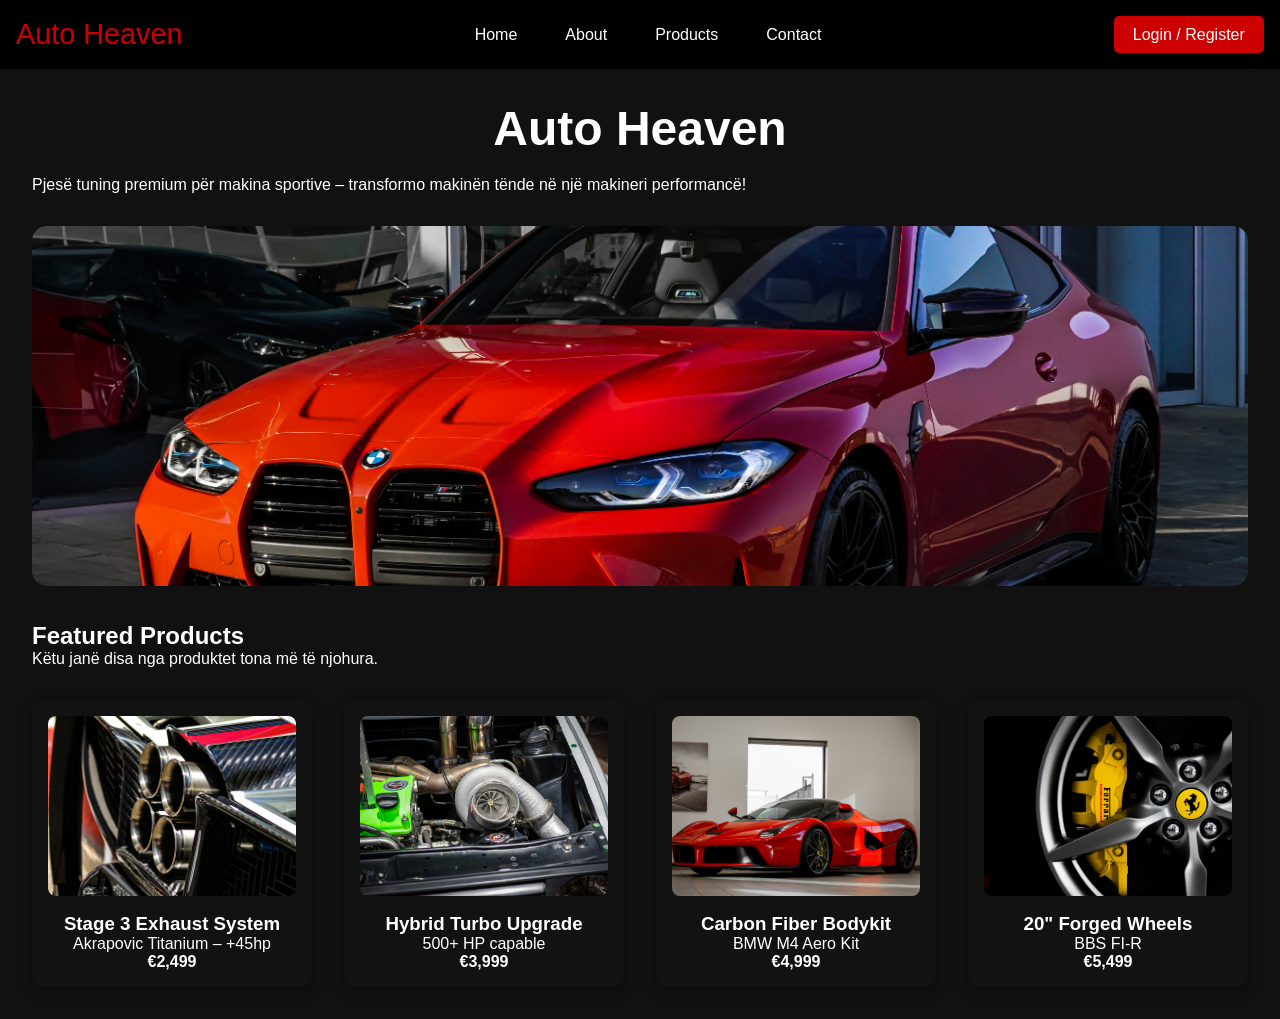
==== commit 681e00a1: "Update index.html" ====
--- a/index.html
+++ b/index.html
@@ -33,24 +33,156 @@
     <div class="products-grid" id="featuredGrid"></div>
   </section>
 
-  <section id="about" class="section">
-    <div class="about-card">
-      <h1 class="section-title">Rreth Nesh</h1>
-      <p>Auto Heaven u themelua në 2014 me një vizion të qartë: të sjellim pjesë tuning të cilësisë së lartë për entuziastët e makinave në Shqipëri dhe më gjerë. Sot, pas më shumë se 10 vjetësh, jemi lider në rajon me një ekip ekspertësh që kanë instaluar mijëra pjesë në makina si Golf R, BMW M4, dhe Audi RS3.</p>
-      <h2>Historia Jonë</h2>
-      <p>Filluam si një punëtori e vogël me vetëm 3 anëtarë, por pasioni ynë për detajet na çoi në bashkëpunime me marka botërore si Akrapovic, BBS, dhe Brembo. Tani kemi mbi 5000 klientë të kënaqur dhe një reputacion për besueshmëri.</p>
-      <h2>Misioni dhe Vlerat Tona</h2>
-      <ul>
-        <li><strong>Cilësi Premium:</strong> Vetëm pjesë origjinale dhe të certifikuara.</li>
-        <li><strong>Transparencë:</strong> Çmime të qarta pa surpriza.</li>
-        <li><strong>Pasion për Detaje:</strong> Çdo instalim është një kryevepër.</li>
-        <li><strong>Besueshmëri:</strong> Garancion i plotë për të gjitha produktet.</li>
-        <li><strong>Inovacion:</strong> Ndjekim trendet e fundit në tuning.</li>
-      </ul>
-      <h2>Pse Na Zgjidhni?</h2>
-      <p>Ne nuk shesim vetëm pjesë – ofrojmë konsultime falas, instalim profesional, dhe mbështetje post-shitje. Klientët tanë kthehen sepse shohin rezultate reale në pistë dhe rrugë.</p>
-    </div>
-  </section>
+  <section id="about" class="section about-section">
+  <div class="about-card">
+    
+    <h1 class="section-title">Rreth Nesh</h1>
+    <p class="intro">
+      <strong>Auto Heaven</strong> u themelua në vitin 2014 me një vizion të thjeshtë por ambicioz:
+      të sjellim <em>tuning profesional, performancë reale dhe estetikë premium</em> për çdo entuziast
+      të makinave në Shqipëri dhe rajon.
+    </p>
+
+    <div class="stats">
+      <div><span>10+</span> Vite Eksperiencë</div>
+      <div><span>5000+</span> Klientë të Kënaqur</div>
+      <div><span>8000+</span> Instalime</div>
+      <div><span>25+</span> Marka Partnere</div>
+    </div>
+
+    <h2>Historia Jonë</h2>
+    <p>
+      Filluam si një punëtori e vogël me vetëm 3 persona dhe mjete bazike, por me një
+      pasion ekstrem për detajet. Me kalimin e viteve, investuam në pajisje moderne,
+      trajnim profesional dhe bashkëpunime me marka botërore si
+      <strong>Akrapovic, BBS, Brembo, KW Suspension</strong>.
+    </p>
+
+    <div class="timeline">
+      <div><strong>2014</strong> – Hapja e punëtorisë së parë</div>
+      <div><strong>2017</strong> – Partneritete ndërkombëtare</div>
+      <div><strong>2020</strong> – Zgjerim në dyno tuning & performance</div>
+      <div><strong>2024</strong> – Lider rajonal në tuning premium</div>
+    </div>
+
+    <h2>Misioni dhe Vlerat Tona</h2>
+    <ul class="values">
+      <li><strong>Cilësi Premium</strong> – Vetëm pjesë origjinale dhe të certifikuara</li>
+      <li><strong>Transparencë</strong> – Çmime të qarta, pa kosto të fshehura</li>
+      <li><strong>Pasion për Detaje</strong> – Asgjë nuk lihet rastësisht</li>
+      <li><strong>Besueshmëri</strong> – Garancion i plotë për çdo instalim</li>
+      <li><strong>Inovacion</strong> – Teknologjitë dhe trendet më të fundit</li>
+    </ul>
+
+    <h2>Shërbimet Tona Kryesore</h2>
+    <div class="services">
+      <span>⚙️ Performance Tuning</span>
+      <span>🔥 Exhaust Systems</span>
+      <span>🛞 Suspension & Handling</span>
+      <span>🎨 Estetikë & Body Kits</span>
+      <span>🧠 ECU & Dyno Tuning</span>
+      <span>🔧 Instalime Profesionale</span>
+    </div>
+
+    <h2>Pse Na Zgjidhni?</h2>
+    <p>
+      Ne nuk shesim vetëm produkte – ne ndërtojmë makina që performojnë.
+      Ofron konsultime falas, instalim profesional dhe mbështetje të vazhdueshme.
+      Rezultatet tona flasin vetë, si në pistë ashtu edhe në rrugë.
+    </p>
+
+    <div class="cta">
+      <p>Gati ta çosh makinën tënde në nivel tjetër?</p>
+      <a href="#contact" class="cta-btn">Na Kontakto Tani</a>
+    </div>
+
+  </div>
+</section>
+
+<style>
+.about-section {
+  background: linear-gradient(135deg, #0f0f0f, #1a1a1a);
+  padding: 80px 20px;
+  color: #f5f5f5;
+  font-family: Arial, sans-serif;
+}
+
+.about-card {
+  max-width: 1100px;
+  margin: auto;
+  background: rgba(255,255,255,0.04);
+  border-radius: 16px;
+  padding: 50px;
+  box-shadow: 0 20px 40px rgba(0,0,0,0.6);
+}
+
+.section-title {
+  font-size: 3rem;
+  margin-bottom: 20px;
+  text-align: center;
+}
+
+.intro {
+  text-align: center;
+  font-size: 1.1rem;
+  opacity: 0.9;
+}
+
+.stats {
+  display: grid;
+  grid-template-columns: repeat(auto-fit, minmax(150px,1fr));
+  gap: 20px;
+  margin: 40px 0;
+  text-align: center;
+}
+
+.stats span {
+  display: block;
+  font-size: 2rem;
+  color: #ff3c00;
+  font-weight: bold;
+}
+
+.timeline div,
+.services span {
+  background: rgba(255,255,255,0.06);
+  padding: 12px 18px;
+  border-radius: 10px;
+  margin: 10px 0;
+}
+
+.services {
+  display: grid;
+  grid-template-columns: repeat(auto-fit, minmax(200px,1fr));
+  gap: 15px;
+}
+
+.values li {
+  margin: 8px 0;
+}
+
+.cta {
+  margin-top: 40px;
+  text-align: center;
+}
+
+.cta-btn {
+  display: inline-block;
+  margin-top: 15px;
+  padding: 14px 30px;
+  background: #ff3c00;
+  color: #fff;
+  border-radius: 30px;
+  text-decoration: none;
+  font-weight: bold;
+  transition: 0.3s;
+}
+
+.cta-btn:hover {
+  background: #ff5e2a;
+  transform: scale(1.05);
+}
+</style>
 
   <section id="products" class="section">
     <h1 class="section-title">Produktet</h1>
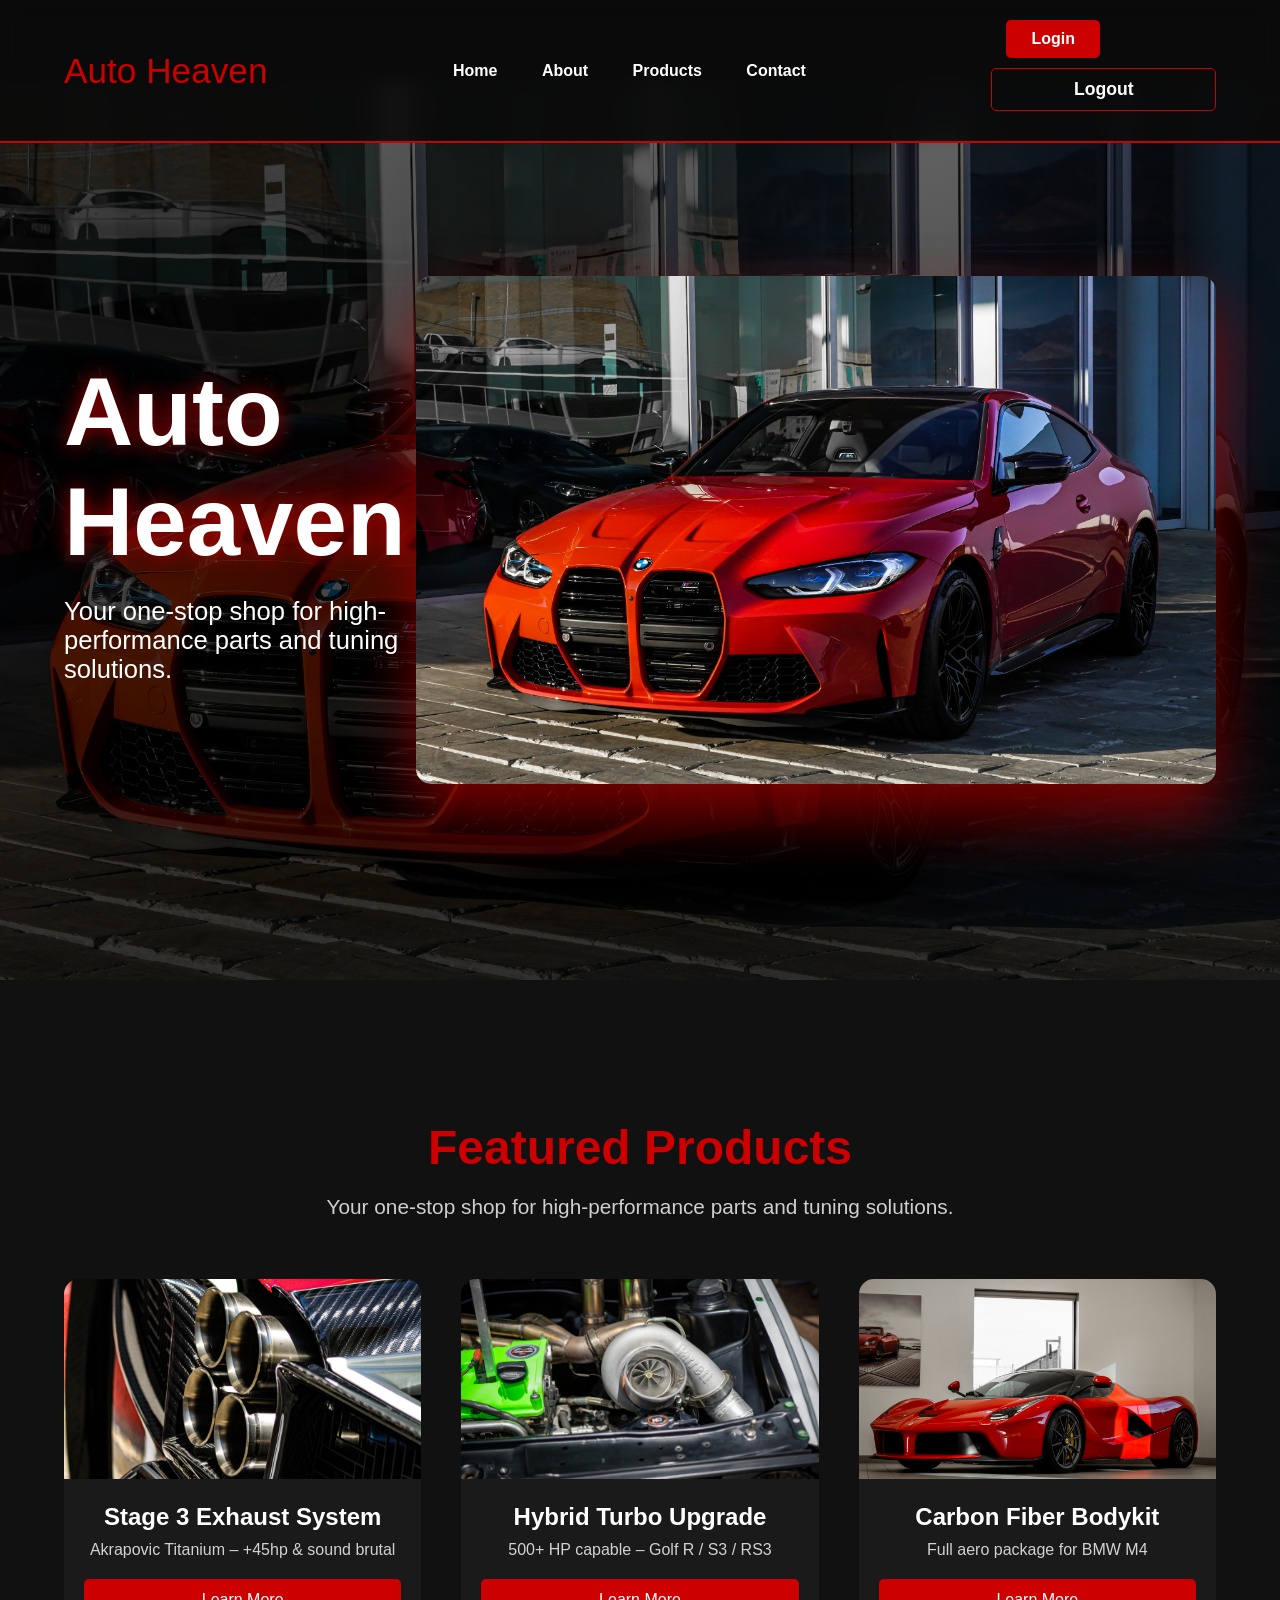
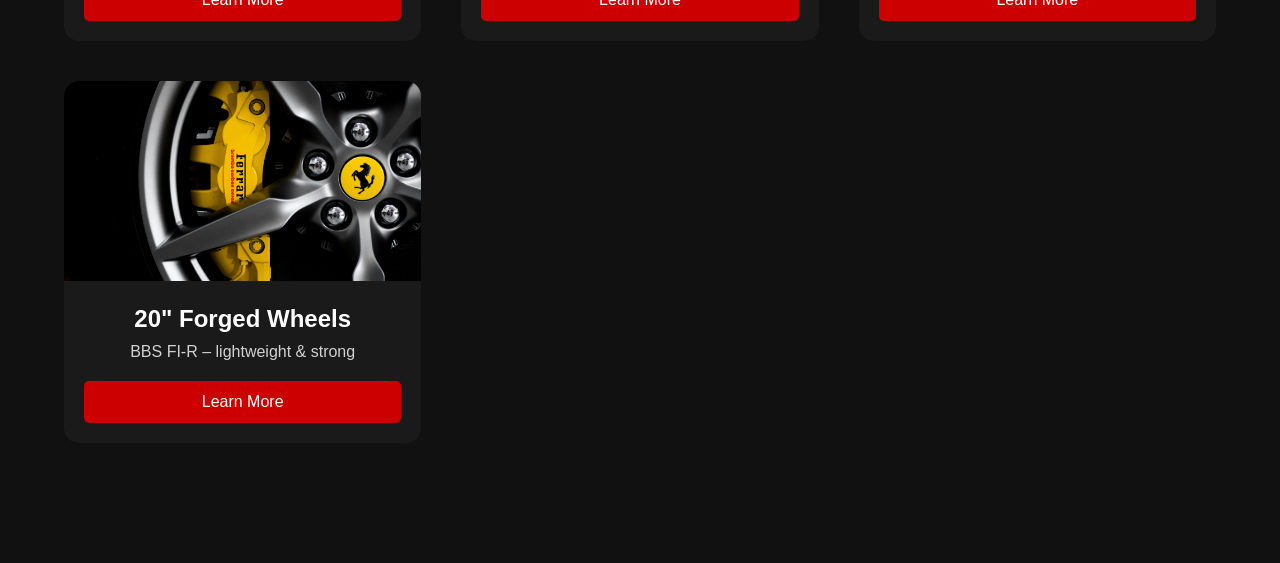
==== commit 2b8942e5: "Add files via upload" ====
--- a/index.html
+++ b/index.html
@@ -1,262 +1,76 @@
-<!DOCTYPE html>
-<html lang="sq">
-<head>
-  <meta charset="UTF-8" />
-  <meta name="viewport" content="width=device-width, initial-scale=1.0"/>
-  <title>Auto Heaven | High-Performance Parts & Tuning</title>
-  <link href="https://fonts.googleapis.com/css2?family=Orbitron:wght@700&family=Rajdhani:wght@500;700&display=swap" rel="stylesheet">
-  <link rel="stylesheet" href="style.css" />
-</head>
-<body>
-  <nav class="navbar">
-    <a href="#" class="logo" id="homeLink">Auto Heaven</a>
-
-    <div class="nav-links">
-      <a data-section="home">Home</a>
-      <a data-section="about">About</a>
-      <a data-section="products">Products</a>
-      <a data-section="contact">Contact</a>
-    </div>
-
-    <div class="user-area">
-      <span id="userGreeting"></span>
-      <a data-section="login" id="loginLink" class="btn">Login / Register</a>
-    </div>
-  </nav>
-
-  <section id="home" class="section active">
-    <h1 class="section-title">Auto Heaven</h1>
-    <p class="section-subtitle">Pjesë tuning premium për makina sportive – transformo makinën tënde në një makineri performancë!</p>
-    <img src="./hero.jpg" alt="Hero" class="hero-img">
-    <h2>Featured Products</h2>
-    <p>Këtu janë disa nga produktet tona më të njohura.</p>
-    <div class="products-grid" id="featuredGrid"></div>
-  </section>
-
-  <section id="about" class="section about-section">
-  <div class="about-card">
-    
-    <h1 class="section-title">Rreth Nesh</h1>
-    <p class="intro">
-      <strong>Auto Heaven</strong> u themelua në vitin 2014 me një vizion të thjeshtë por ambicioz:
-      të sjellim <em>tuning profesional, performancë reale dhe estetikë premium</em> për çdo entuziast
-      të makinave në Shqipëri dhe rajon.
-    </p>
-
-    <div class="stats">
-      <div><span>10+</span> Vite Eksperiencë</div>
-      <div><span>5000+</span> Klientë të Kënaqur</div>
-      <div><span>8000+</span> Instalime</div>
-      <div><span>25+</span> Marka Partnere</div>
-    </div>
-
-    <h2>Historia Jonë</h2>
-    <p>
-      Filluam si një punëtori e vogël me vetëm 3 persona dhe mjete bazike, por me një
-      pasion ekstrem për detajet. Me kalimin e viteve, investuam në pajisje moderne,
-      trajnim profesional dhe bashkëpunime me marka botërore si
-      <strong>Akrapovic, BBS, Brembo, KW Suspension</strong>.
-    </p>
-
-    <div class="timeline">
-      <div><strong>2014</strong> – Hapja e punëtorisë së parë</div>
-      <div><strong>2017</strong> – Partneritete ndërkombëtare</div>
-      <div><strong>2020</strong> – Zgjerim në dyno tuning & performance</div>
-      <div><strong>2024</strong> – Lider rajonal në tuning premium</div>
-    </div>
-
-    <h2>Misioni dhe Vlerat Tona</h2>
-    <ul class="values">
-      <li><strong>Cilësi Premium</strong> – Vetëm pjesë origjinale dhe të certifikuara</li>
-      <li><strong>Transparencë</strong> – Çmime të qarta, pa kosto të fshehura</li>
-      <li><strong>Pasion për Detaje</strong> – Asgjë nuk lihet rastësisht</li>
-      <li><strong>Besueshmëri</strong> – Garancion i plotë për çdo instalim</li>
-      <li><strong>Inovacion</strong> – Teknologjitë dhe trendet më të fundit</li>
-    </ul>
-
-    <h2>Shërbimet Tona Kryesore</h2>
-    <div class="services">
-      <span>⚙️ Performance Tuning</span>
-      <span>🔥 Exhaust Systems</span>
-      <span>🛞 Suspension & Handling</span>
-      <span>🎨 Estetikë & Body Kits</span>
-      <span>🧠 ECU & Dyno Tuning</span>
-      <span>🔧 Instalime Profesionale</span>
-    </div>
-
-    <h2>Pse Na Zgjidhni?</h2>
-    <p>
-      Ne nuk shesim vetëm produkte – ne ndërtojmë makina që performojnë.
-      Ofron konsultime falas, instalim profesional dhe mbështetje të vazhdueshme.
-      Rezultatet tona flasin vetë, si në pistë ashtu edhe në rrugë.
-    </p>
-
-    <div class="cta">
-      <p>Gati ta çosh makinën tënde në nivel tjetër?</p>
-      <a href="#contact" class="cta-btn">Na Kontakto Tani</a>
-    </div>
-
-  </div>
-</section>
-
-<style>
-.about-section {
-  background: linear-gradient(135deg, #0f0f0f, #1a1a1a);
-  padding: 80px 20px;
-  color: #f5f5f5;
-  font-family: Arial, sans-serif;
-}
-
-.about-card {
-  max-width: 1100px;
-  margin: auto;
-  background: rgba(255,255,255,0.04);
-  border-radius: 16px;
-  padding: 50px;
-  box-shadow: 0 20px 40px rgba(0,0,0,0.6);
-}
-
-.section-title {
-  font-size: 3rem;
-  margin-bottom: 20px;
-  text-align: center;
-}
-
-.intro {
-  text-align: center;
-  font-size: 1.1rem;
-  opacity: 0.9;
-}
-
-.stats {
-  display: grid;
-  grid-template-columns: repeat(auto-fit, minmax(150px,1fr));
-  gap: 20px;
-  margin: 40px 0;
-  text-align: center;
-}
-
-.stats span {
-  display: block;
-  font-size: 2rem;
-  color: #ff3c00;
-  font-weight: bold;
-}
-
-.timeline div,
-.services span {
-  background: rgba(255,255,255,0.06);
-  padding: 12px 18px;
-  border-radius: 10px;
-  margin: 10px 0;
-}
-
-.services {
-  display: grid;
-  grid-template-columns: repeat(auto-fit, minmax(200px,1fr));
-  gap: 15px;
-}
-
-.values li {
-  margin: 8px 0;
-}
-
-.cta {
-  margin-top: 40px;
-  text-align: center;
-}
-
-.cta-btn {
-  display: inline-block;
-  margin-top: 15px;
-  padding: 14px 30px;
-  background: #ff3c00;
-  color: #fff;
-  border-radius: 30px;
-  text-decoration: none;
-  font-weight: bold;
-  transition: 0.3s;
-}
-
-.cta-btn:hover {
-  background: #ff5e2a;
-  transform: scale(1.05);
-}
-</style>
-
-  <section id="products" class="section">
-    <h1 class="section-title">Produktet</h1>
-    <p>Shiko koleksionin tonë të gjerë të pjesëve tuning, nga sistemet e shkarkimit deri te rrotat forged. Çdo produkt vjen me garancion dhe opsione personalizimi.</p>
-    <input type="text" id="searchInput" placeholder="Kërko produkte..." class="search-bar">
-    <div class="products-grid" id="productsGrid"></div>
-  </section>
-
-  <section id="contact" class="section">
-    <h1 class="section-title">Kontakto</h1>
-    <p>Na kontaktoni për pyetje, konsultime, ose rezervime. Jemi të hapur çdo ditë nga 9:00 deri në 18:00.</p>
-    <div class="contact-wrapper">
-      <form id="contactForm">
-        <input type="text" placeholder="Emri" required>
-        <input type="email" placeholder="Email" required>
-        <input type="tel" placeholder="Telefoni" required>
-        <select>
-          <option value="">Zgjidh Temën</option>
-          <option value="info">Informacion Produkte</option>
-          <option value="tuning">Konsultim Tuning</option>
-          <option value="install">Instalim</option>
-        </select>
-        <textarea placeholder="Mesazhi" rows="5" required></textarea>
-        <button type="submit" class="btn">Dërgo</button>
-      </form>
-      <div class="contact-info">
-        <p><strong>Adresa:</strong> Rr. Dëshmorët e Kombit, Tirana, Shqipëri</p>
-        <p><strong>Tel:</strong> +355 69 123 4567 | +355 4 223 4567</p>
-        <p><strong>Email:</strong> info@autoheaven.al | support@autoheaven.al</p>
-        <p><strong>Na Ndiqni:</strong> Facebook: @AutoHeaven | Instagram: @autoheaven_al</p>
-      </div>
-    </div>
-  </section>
-
-  <section id="login" class="section form-section">
-    <h1 class="section-title">Kyçu</h1>
-    <form id="loginForm">
-      <input type="email" id="loginEmail" placeholder="Email" required>
-      <input type="password" id="loginPassword" placeholder="Fjalëkalimi" required>
-      <button type="submit" class="btn">Kyçu</button>
-      <p>Nuk ke llogari? <a data-section="register">Regjistrohu</a></p>
-    </form>
-    <div id="loggedInPanel" style="display:none; margin-top:1rem; text-align:center;">
-      <p id="loggedInMsg" style="margin-bottom:1rem; font-weight:700;"></p>
-      <button id="sectionLogoutBtn" class="btn">Dil</button>
-    </div>
-    <div id="registeredUsers" style="display:block; margin-top:1.5rem; text-align:left; max-width:400px; margin-left:auto; margin-right:auto;">
-      <h3 style="color:#c00; margin-bottom:0.5rem;">Regjistrimet</h3>
-      <ul id="registeredList"></ul>
-    </div>
-  </section>
-
-  <section id="register" class="section form-section">
-    <h1 class="section-title">Regjistrohu</h1>
-    <form id="registerForm">
-      <input type="text" id="regName" placeholder="Emri" required>
-      <small style="color:#ccc; display:block; margin-bottom:0.4rem;">Emri juaj do të shfaqet tek Regjistrimet pas regjistrimit.</small>
-      <input type="email" id="regEmail" placeholder="Email" required>
-      <input type="password" id="regPassword" placeholder="Fjalëkalimi" required>
-      <input type="password" id="regConfirm" placeholder="Konfirmo Fjalëkalimin" required>
-      <button type="submit" class="btn">Regjistrohu</button>
-    </form>
-  </section>
-
-  <div id="productModal" class="modal">
-    <div class="modal-content">
-      <span class="close">&times;</span>
-      <img id="modalImg" src="" alt="">
-      <h2 id="modalName"></h2>
-      <p id="modalDesc"></p>
-      <p id="modalPrice"></p>
-    </div>
-  </div>
-
-  <script src="script.js"></script>
-</body>
+<!DOCTYPE html>
+<html lang="sq">
+<head>
+  <meta charset="UTF-8" />
+  <meta name="viewport" content="width=device-width, initial-scale=1.0"/>
+  <title>Auto Heaven | High-Performance Parts & Tuning</title>
+  <link rel="icon" type="image/svg+xml" href="assets/img/favicon.svg" />
+  <link rel="stylesheet" href="assets/css/style.css" />
+  <link href="https://fonts.googleapis.com/css2?family=Orbitron:wght@700&family=Rajdhani:wght@500;700&display=swap" rel="stylesheet">
+</head>
+<body>
+  <nav class="navbar">
+    <div class="logo">Auto Heaven</div>
+    <div class="nav-links">
+      <a href="index.html">Home</a>
+      <a href="about.html">About</a>
+      <a href="products.html">Products</a>
+      <a href="contact.html">Contact</a>
+    </div>
+    <div class="user-area">
+      <span id="userGreeting"></span>
+      <a href="login.html" id="loginLink" class="btn">Login</a>
+      <button id="logoutBtn" class="btn logout">Logout</button>
+    </div>
+  </nav>
+
+  <section class="hero">
+    <div class="hero-text">
+      <h1 class="fade-in-up">Auto Heaven</h1>
+      <p class="fade-in-up delay-1">Your one-stop shop for high-performance parts and tuning solutions.</p>
+    </div>
+    <img src="assets/img/hero.jpg" alt="BMW M4" class="hero-car">
+  </section>
+
+  <section class="featured">
+    <h2 class="section-title">Featured Products</h2>
+    <p class="section-subtitle">Your one-stop shop for high-performance parts and tuning solutions.</p>
+
+    <div class="products-grid">
+      <div class="product-card animate-card">
+        <img src="assets/img/exhaust.jpg" alt="Exhaust">
+        <h3>Stage 3 Exhaust System</h3>
+        <p>Akrapovic Titanium – +45hp & sound brutal</p>
+        <a href="product-detail.html" class="btn-small">Learn More</a>
+      </div>
+      <div class="product-card animate-card delay-2">
+        <img src="assets/img/turbo.jpg" alt="Turbo">
+        <h3>Hybrid Turbo Upgrade</h3>
+        <p>500+ HP capable – Golf R / S3 / RS3</p>
+        <a href="#" class="btn-small">Learn More</a>
+      </div>
+      <div class="product-card animate-card delay-4">
+        <img src="assets/img/ferrari.jpg" alt="Ferrari">
+        <h3>Carbon Fiber Bodykit</h3>
+        <p>Full aero package for BMW M4</p>
+        <a href="#" class="btn-small">Learn More</a>
+      </div>
+      <div class="product-card animate-card delay-6">
+        <img src="assets/img/rims.jpg" alt="Rims">
+        <h3>20" Forged Wheels</h3>
+        <p>BBS FI-R – lightweight & strong</p>
+        <a href="#" class="btn-small">Learn More</a>
+      </div>
+    </div>
+  </section>
+
+  <script src="assets/js/auth.js"></script>
+  <script>
+    document.addEventListener('DOMContentLoaded', () => {
+      document.querySelectorAll('.animate-card').forEach((card, i) => {
+        card.style.animationDelay = `${i * 0.2}s`;
+      });
+    });
+  </script>
+</body>
 </html>
--- a/assets/css/style.css
+++ b/assets/css/style.css
@@ -0,0 +1,465 @@
+* { margin: 0; padding: 0; box-sizing: border-box; }
+body {
+  font-family: 'Rajdhani', sans-serif;
+  background: #0a0a0a;
+  color: #fff;
+  overflow-x: hidden;
+}
+
+.navbar {
+  position: fixed;
+  top: 0; left: 0; right: 0;
+  padding: 20px 5%;
+  background: rgba(10,10,10,0.9);
+  backdrop-filter: blur(10px);
+  z-index: 1000;
+  display: flex;
+  justify-content: space-between;
+  align-items: center;
+  border-bottom: 2px solid #c00;
+}
+.logo {
+  font-family: 'Orbitron', sans-serif;
+  font-size: 2.2rem;
+  color: #c00;
+}
+.nav-links a {
+  color: #fff;
+  text-decoration: none;
+  margin: 0 20px;
+  font-weight: 600;
+  transition: 0.3s;
+}
+.nav-links a:hover { color: #c00; }
+.btn {
+  background: #c00;
+  color: white;
+  padding: 10px 25px;
+  border: none;
+  border-radius: 5px;
+  cursor: pointer;
+  font-weight: bold;
+  text-decoration: none;
+  display: inline-block;
+}
+.logout { background: transparent; border: 1px solid #c00; }
+.user-area span { margin-right: 15px; color: #c00; font-weight: bold; }
+
+/* Hero */
+.hero {
+  height: 100vh;
+  display: flex;
+  align-items: center;
+  justify-content: space-between;
+  padding: 0 5%;
+  background: linear-gradient(rgba(0,0,0,0.6), rgba(0,0,0,0.8)), url('../img/hero.jpg') center/cover no-repeat;
+  position: relative;
+  margin-top: 80px;
+}
+.hero-text {
+  max-width: 700px;
+}
+.hero-text h1 {
+  font-family: 'Orbitron', sans-serif;
+  font-size: 6rem;
+  color: #fff;
+  text-shadow: 0 0 20px rgba(200,0,0,0.8);
+}
+.hero-text p {
+  font-size: 1.6rem;
+  margin: 20px 0;
+  opacity: 0.9;
+}
+.hero-car {
+  max-width: 800px;
+  border-radius: 15px;
+  box-shadow: 0 30px 60px rgba(200,0,0,0.6);
+}
+
+/* Featured & Sections */
+.featured, .about-section, .products-section, .form-section, .detail-section {
+  padding: 120px 5%;
+  padding-top: 140px;
+  text-align: center;
+  background: #111;
+}
+.contact-section {
+  padding: 0;
+  text-align: center;
+  background: #111;
+}
+.section-title {
+  font-size: 3rem;
+  margin-bottom: 20px;
+  color: #c00;
+}
+.section-subtitle {
+  font-size: 1.3rem;
+  opacity: 0.8;
+  margin-bottom: 60px;
+}
+.products-grid {
+  display: grid;
+  grid-template-columns: repeat(auto-fit, minmax(280px, 1fr));
+  gap: 40px;
+  max-width: 1400px;
+  margin: 0 auto;
+}
+.product-card {
+  background: #1a1a1a;
+  border-radius: 15px;
+  overflow: hidden;
+  transition: 0.4s;
+  opacity: 0;
+  transform: translateY(50px);
+  animation: fadeUp 0.8s forwards;
+}
+.product-card:hover {
+  transform: translateY(-15px);
+  box-shadow: 0 20px 40px rgba(200,0,0,0.6);
+}
+.product-card img {
+  width: 100%;
+  height: 200px;
+  object-fit: cover;
+}
+.product-card h3 {
+  padding: 20px 20px 10px;
+  font-size: 1.5rem;
+}
+.product-card p {
+  padding: 0 20px 20px;
+  opacity: 0.8;
+}
+.btn-small {
+  display: block;
+  margin: 0 20px 20px;
+  background: #c00;
+  color: white;
+  text-align: center;
+  padding: 12px;
+  border-radius: 5px;
+  text-decoration: none;
+}
+
+/* Forms */
+.form-section {
+  max-width: 500px;
+  margin: 0 auto;
+}
+input, textarea, select {
+  width: 100%;
+  padding: 15px;
+  margin: 10px 0;
+  border: 1px solid #333;
+  border-radius: 5px;
+  background: #0a0a0a;
+  color: #fff;
+  font-size: 1rem;
+  font-family: inherit;
+}
+textarea {
+  resize: vertical;
+}
+button, .submit-btn {
+  width: 100%;
+  padding: 15px;
+  margin: 10px 0;
+  border: none;
+  border-radius: 5px;
+  background: #c00;
+  color: white;
+  font-weight: bold;
+  font-size: 1.1rem;
+  cursor: pointer;
+  transition: 0.3s;
+}
+button:hover, .submit-btn:hover {
+  background: #a00;
+}
+.error {
+  color: #ff4444;
+  font-size: 0.9em;
+  display: none;
+}
+
+/* Animacione */
+@keyframes fadeUp {
+  to { opacity: 1; transform: translateY(0); }
+}
+.fade-in-up { animation: fadeUp 1s forwards; }
+.delay-1 { animation-delay: 0.5s; }
+.animate-card { animation-delay: 0.2s; }
+.delay-2 { animation-delay: 0.4s; }
+.delay-4 { animation-delay: 0.6s; }
+.delay-6 { animation-delay: 0.8s; }
+
+/* Responsive */
+@media (max-width: 968px) {
+  .hero { flex-direction: column; text-align: center; }
+  .hero-text h1 { font-size: 4rem; }
+  .hero-car { max-width: 90%; margin-top: 40px; }
+  .navbar { flex-direction: column; gap: 10px; }
+}
+/* ==================== FULL WIDTH CONTACT FIX ==================== */
+.contact-fullwidth {
+  width: 100vw;
+  position: relative;
+  left: 50%;
+  right: 50%;
+  margin-left: -50vw;
+  margin-right: -50vw;
+  background: #111;
+  padding: 120px 5% 80px;
+}
+
+.contact-header {
+  text-align: center;
+  max-width: 1200px;
+  margin: 0 auto 80px;
+}
+
+.main-layout {
+  display: grid;
+  grid-template-columns: 1.3fr 1fr;
+  gap: 50px;
+  max-width: 1600px;
+  margin: 0 auto 50px;
+}
+
+/* Contact Form Card */
+.contact-form-card {
+  background: #1a1a1a;
+  padding: 45px;
+  border-radius: 15px;
+  border: 2px solid #333;
+}
+.contact-form-card h2 {
+  font-size: 2rem;
+  color: #c00;
+  margin-bottom: 30px;
+  text-align: center;
+}
+
+/* Contact Info Wrapper */
+.contact-info-wrapper {
+  display: flex;
+  flex-direction: column;
+  gap: 30px;
+}
+
+/* Info Card */
+.info-card, .social-card {
+  background: #1a1a1a;
+  padding: 40px;
+  border-radius: 15px;
+  border: 2px solid #333;
+}
+.info-card h2, .social-card h2 {
+  font-size: 1.8rem;
+  color: #c00;
+  margin-bottom: 25px;
+  text-align: center;
+}
+.info-item {
+  display: flex;
+  align-items: start;
+  gap: 20px;
+  margin-bottom: 25px;
+}
+.info-item:last-child {
+  margin-bottom: 0;
+}
+.info-item .icon {
+  font-size: 2.5rem;
+  color: #c00;
+  flex-shrink: 0;
+}
+.info-item h3 {
+  color: #c00;
+  font-size: 1.2rem;
+  margin-bottom: 8px;
+}
+.info-item p {
+  opacity: 0.9;
+  font-size: 1rem;
+  line-height: 1.7;
+}
+.info-item a {
+  color: #fff;
+  text-decoration: none;
+}
+.info-item a:hover {
+  color: #c00;
+}
+
+/* Social Card */
+.social-card p {
+  opacity: 0.9;
+  margin-bottom: 25px;
+  text-align: center;
+  font-size: 1rem;
+}
+.social-links {
+  display: flex;
+  flex-direction: column;
+  gap: 15px;
+}
+.social-link {
+  display: flex;
+  align-items: center;
+  gap: 20px;
+  padding: 20px;
+  background: #0a0a0a;
+  border-radius: 10px;
+  text-decoration: none;
+  color: #fff;
+  transition: 0.3s;
+  border: 2px solid #333;
+}
+.social-link:hover {
+  border-color: #c00;
+  transform: translateX(5px);
+}
+.social-link .icon {
+  font-size: 2.5rem;
+}
+.social-link strong {
+  display: block;
+  color: #c00;
+  font-size: 1.1rem;
+  margin-bottom: 5px;
+}
+.social-link span {
+  opacity: 0.8;
+  font-size: 0.95rem;
+}
+
+/* Bottom Sections */
+.bottom-sections {
+  max-width: 1600px;
+  margin: 80px auto 0;
+}
+
+.stats-services {
+  display: grid;
+  grid-template-columns: 1fr 1fr;
+  gap: 50px;
+  margin-bottom: 50px;
+}
+
+/* Stats Card */
+.stats-card, .services-card, .faq-card {
+  background: #1a1a1a;
+  padding: 45px;
+  border-radius: 15px;
+  border: 2px solid #333;
+}
+.stats-card h2, .services-card h2, .faq-card h2 {
+  font-size: 2rem;
+  color: #c00;
+  margin-bottom: 30px;
+  text-align: center;
+}
+.stats-grid, .services-grid {
+  display: grid;
+  grid-template-columns: 1fr 1fr;
+  gap: 25px;
+}
+.stat-item, .service-item {
+  background: #0a0a0a;
+  padding: 30px;
+  border-radius: 10px;
+  text-align: center;
+  border: 2px solid #333;
+  transition: 0.3s;
+}
+.stat-item:hover, .service-item:hover {
+  border-color: #c00;
+  transform: translateY(-5px);
+}
+.stat-number {
+  font-size: 3.5rem;
+  color: #c00;
+  font-weight: bold;
+  margin-bottom: 12px;
+}
+.stat-item h3, .service-item h3 {
+  color: #fff;
+  font-size: 1.2rem;
+}
+.service-icon {
+  font-size: 3rem;
+  color: #c00;
+  margin-bottom: 12px;
+}
+
+/* FAQ */
+.faq-grid {
+  display: grid;
+  grid-template-columns: repeat(3, 1fr);
+  gap: 30px;
+}
+.faq-item {
+  padding-bottom: 20px;
+  border-bottom: 1px solid #333;
+}
+.faq-item:last-child {
+  border-bottom: none;
+}
+.faq-item h3 {
+  color: #c00;
+  font-size: 1.2rem;
+  margin-bottom: 12px;
+}
+.faq-item p {
+  opacity: 0.9;
+  font-size: 1rem;
+  line-height: 1.6;
+}
+
+/* Responsive – mobile */
+@media (max-width: 1024px) {
+  .main-layout,
+  .stats-services {
+    grid-template-columns: 1fr;
+    gap: 30px;
+  }
+  .faq-grid {
+    grid-template-columns: 1fr;
+  }
+  .contact-fullwidth {
+    padding: 100px 3% 60px;
+  }
+  .stats-grid, .services-grid {
+    grid-template-columns: 1fr 1fr;
+  }
+}
+
+@media (max-width: 768px) {
+  .contact-fullwidth {
+    padding: 80px 2% 40px;
+  }
+  .contact-form-card, .info-card, .social-card,
+  .stats-card, .services-card, .faq-card {
+    padding: 25px;
+  }
+  .contact-form-card h2, .info-card h2, .social-card h2,
+  .stats-card h2, .services-card h2, .faq-card h2 {
+    font-size: 1.5rem;
+    margin-bottom: 20px;
+  }
+  .stats-grid, .services-grid {
+    grid-template-columns: 1fr;
+    gap: 20px;
+  }
+  .stat-number {
+    font-size: 2.5rem;
+  }
+  .section-title {
+    font-size: 2rem;
+  }
+  .section-subtitle {
+    font-size: 1rem;
+  }
+}
